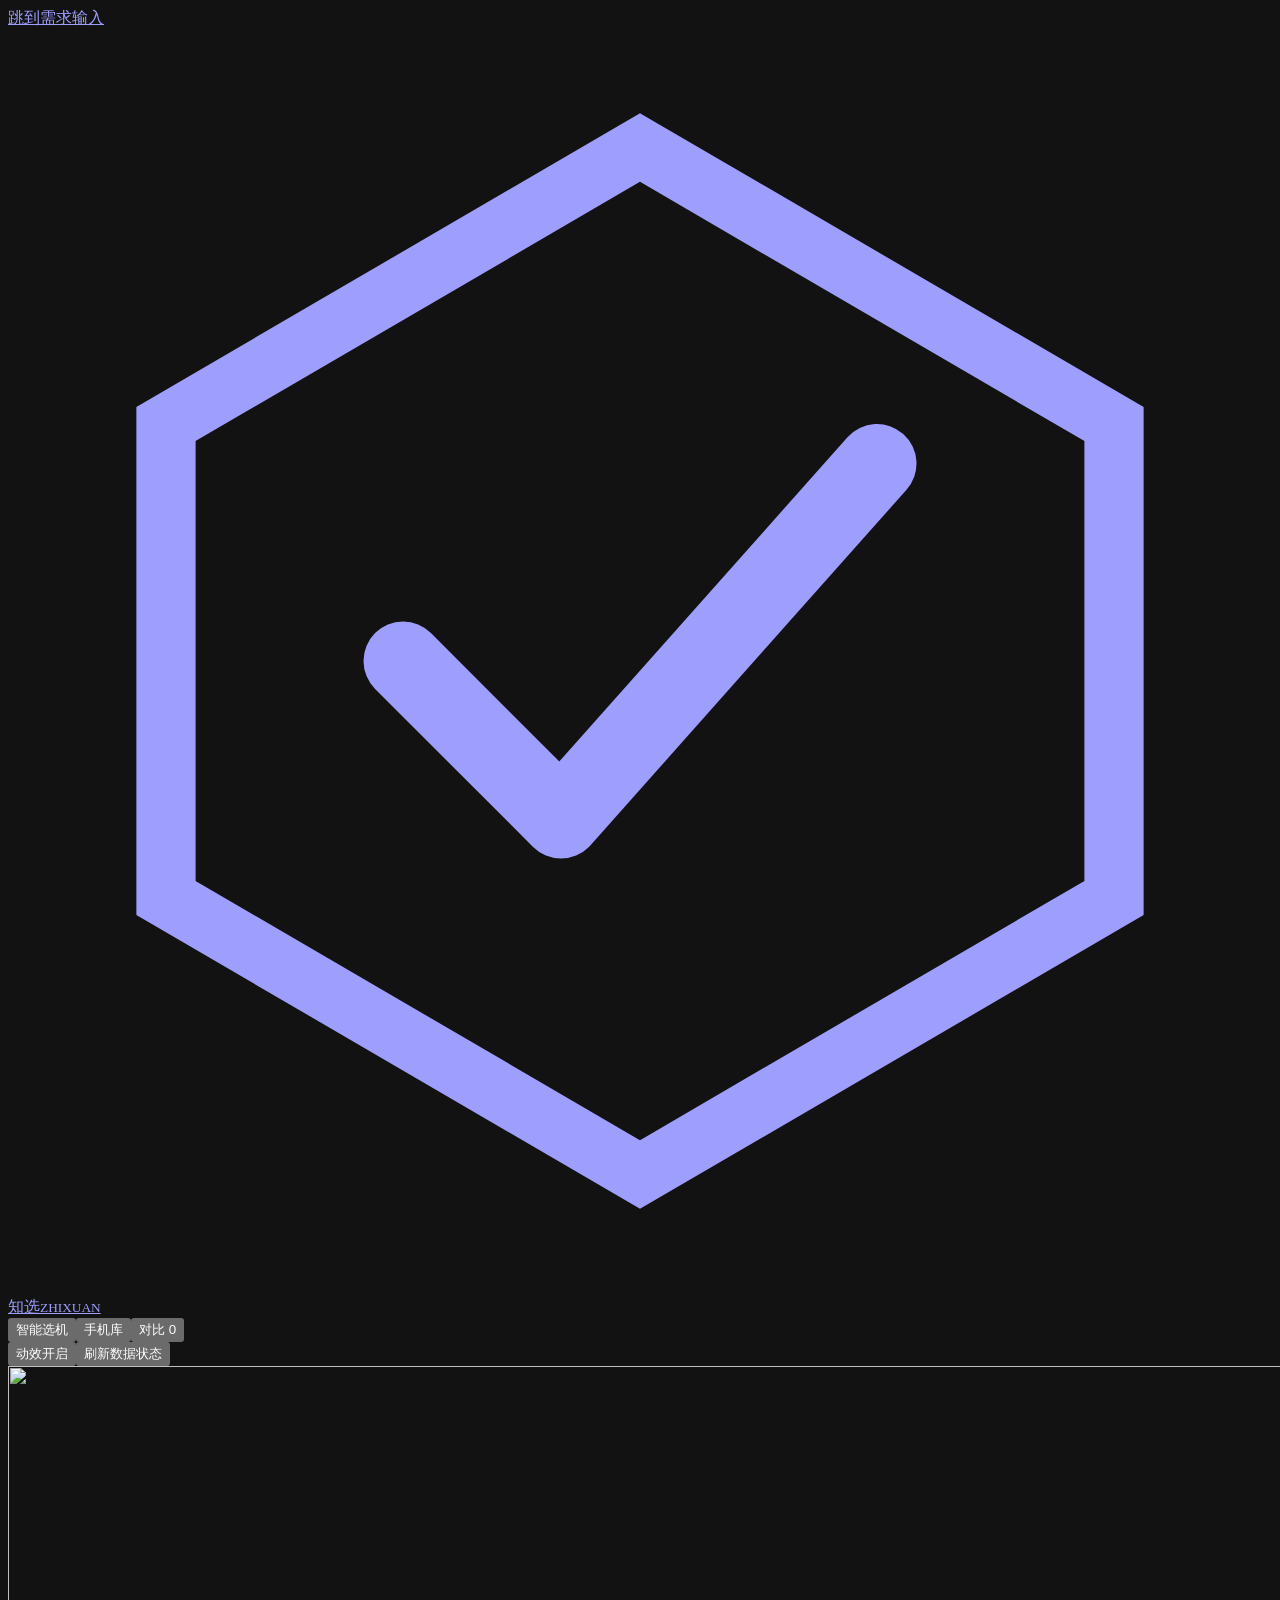
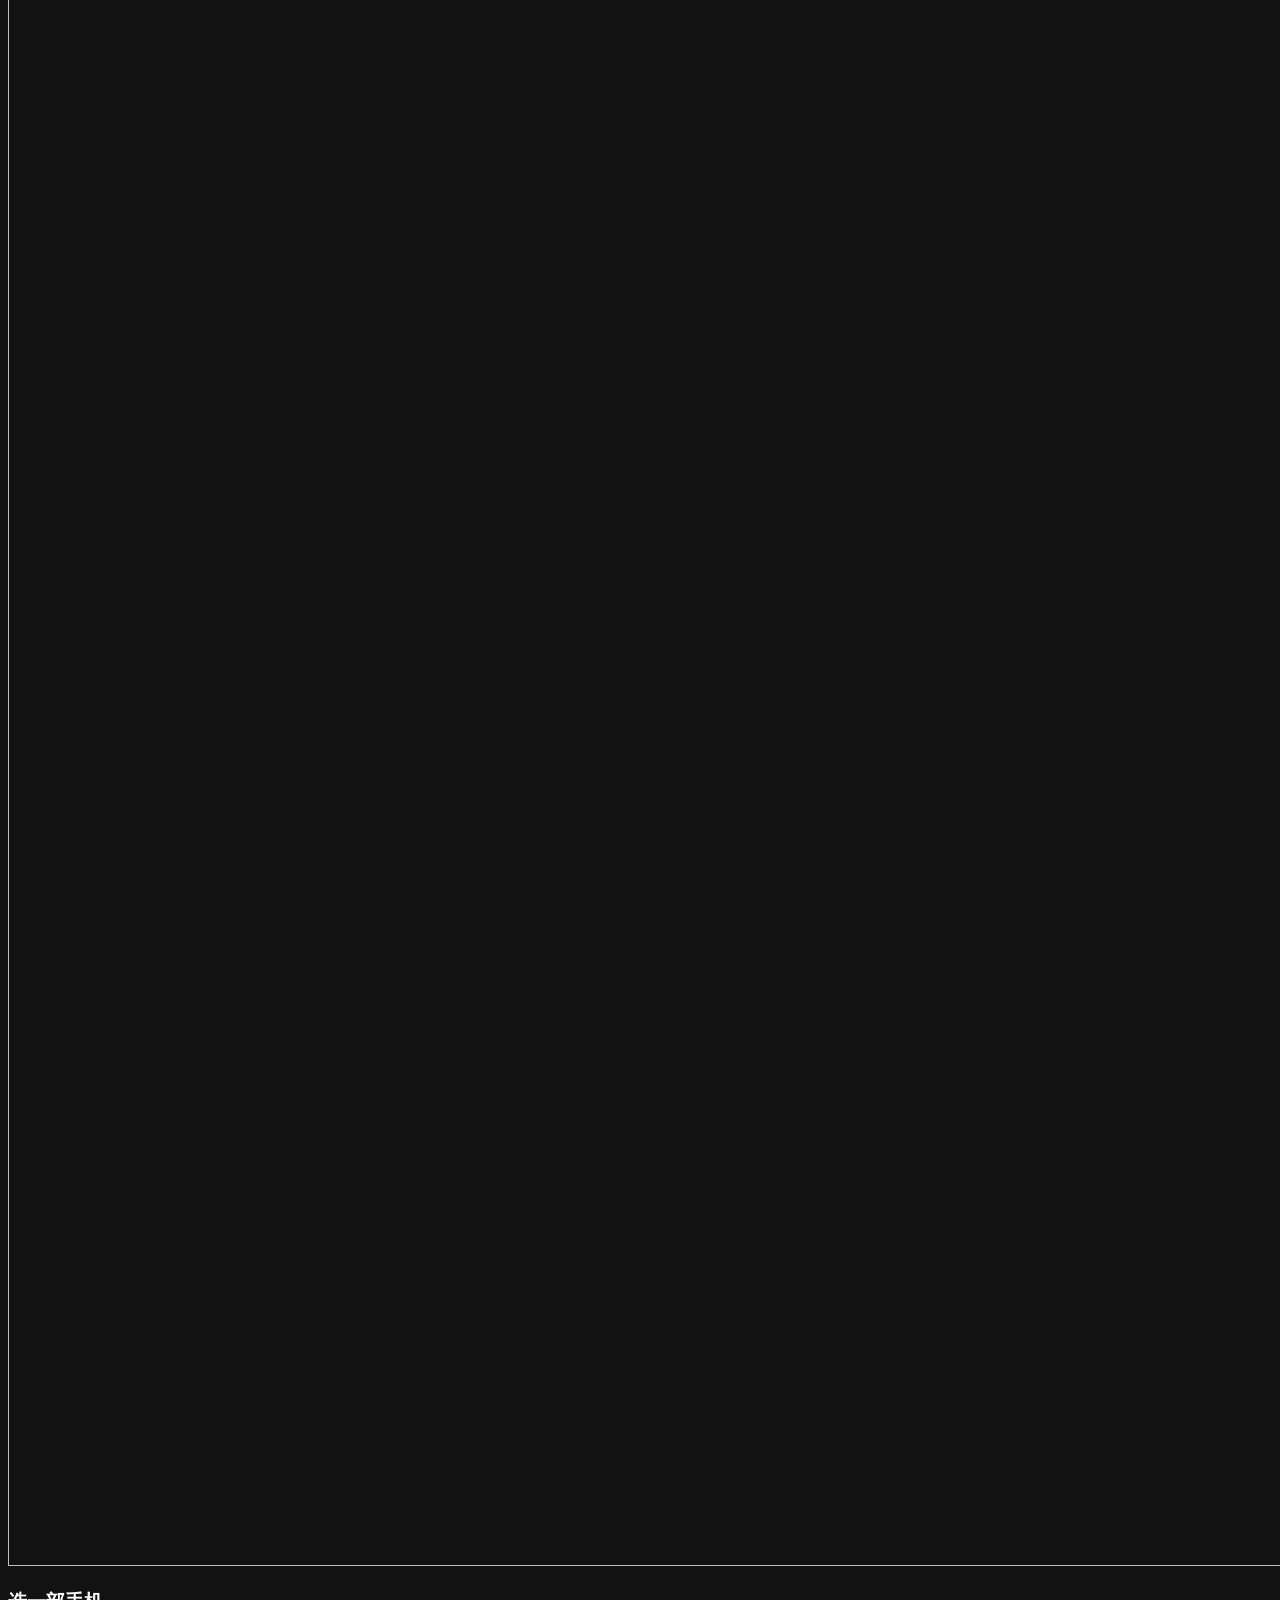
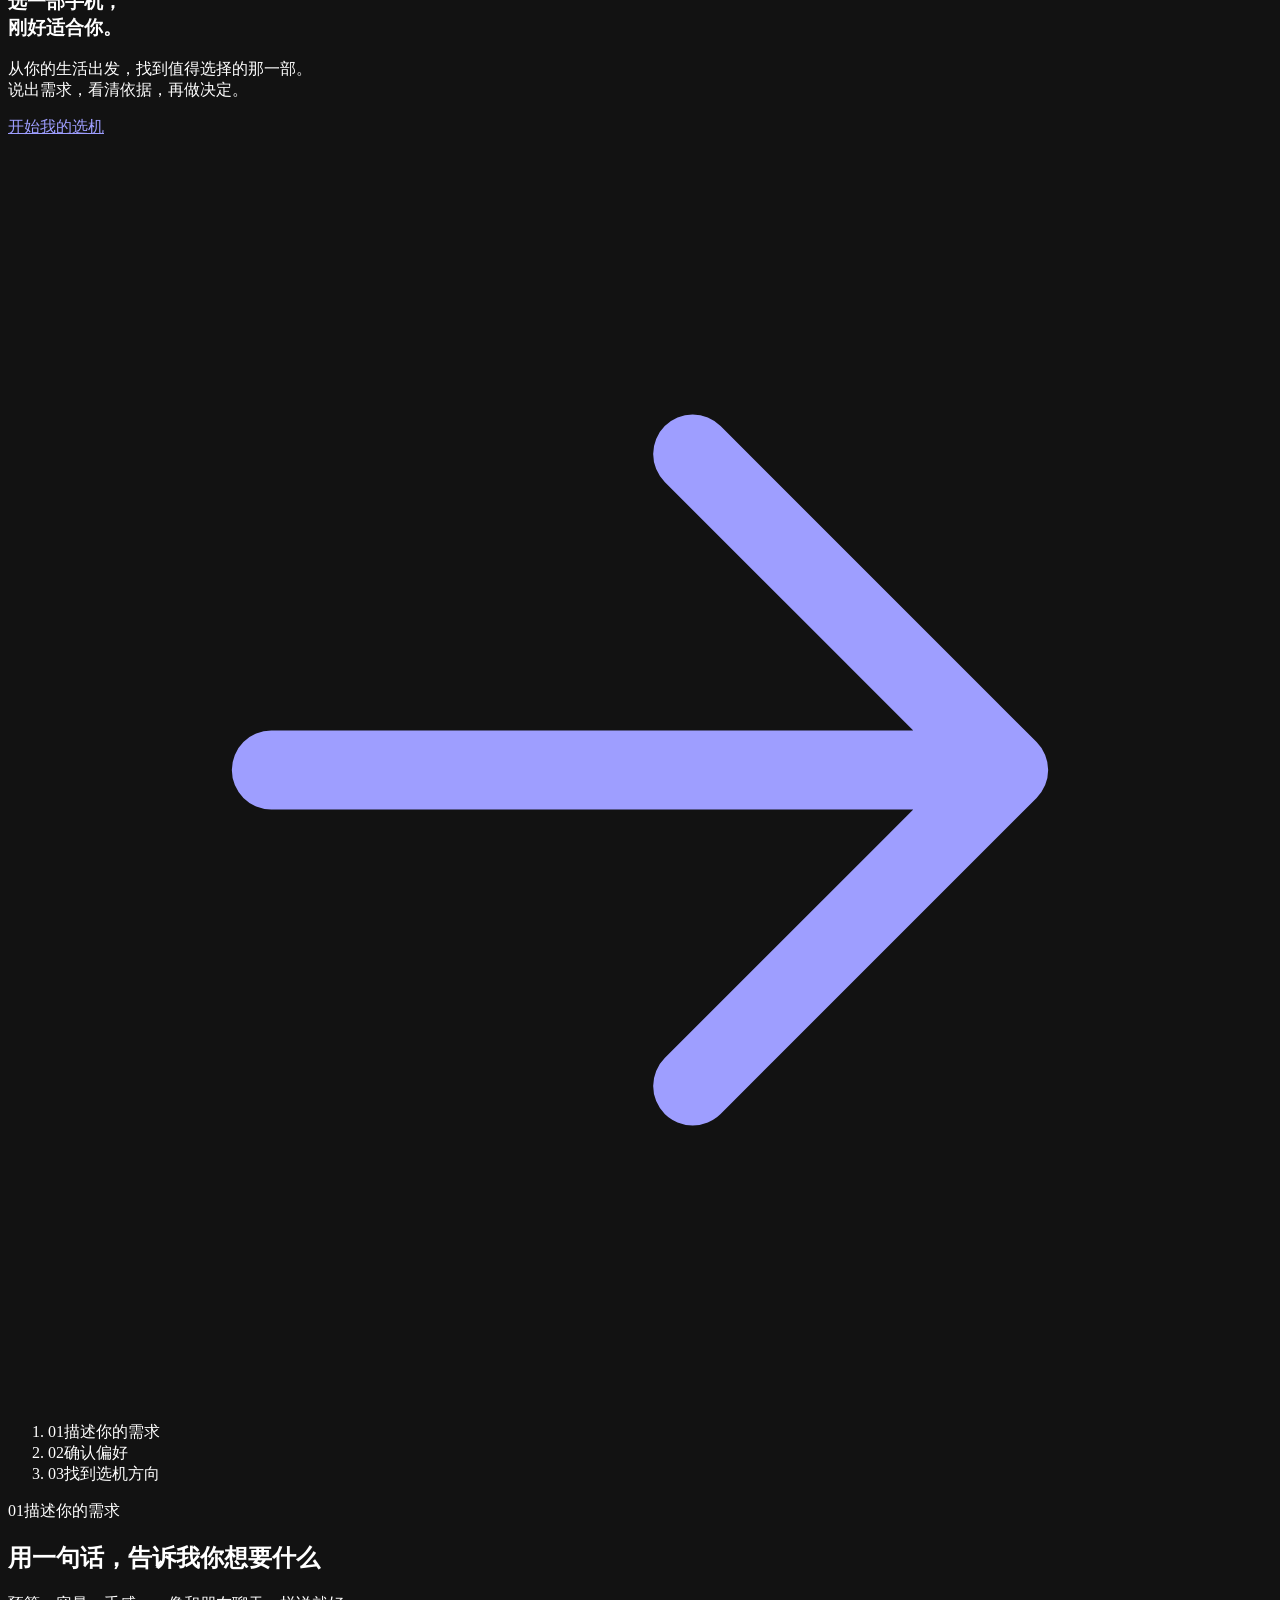
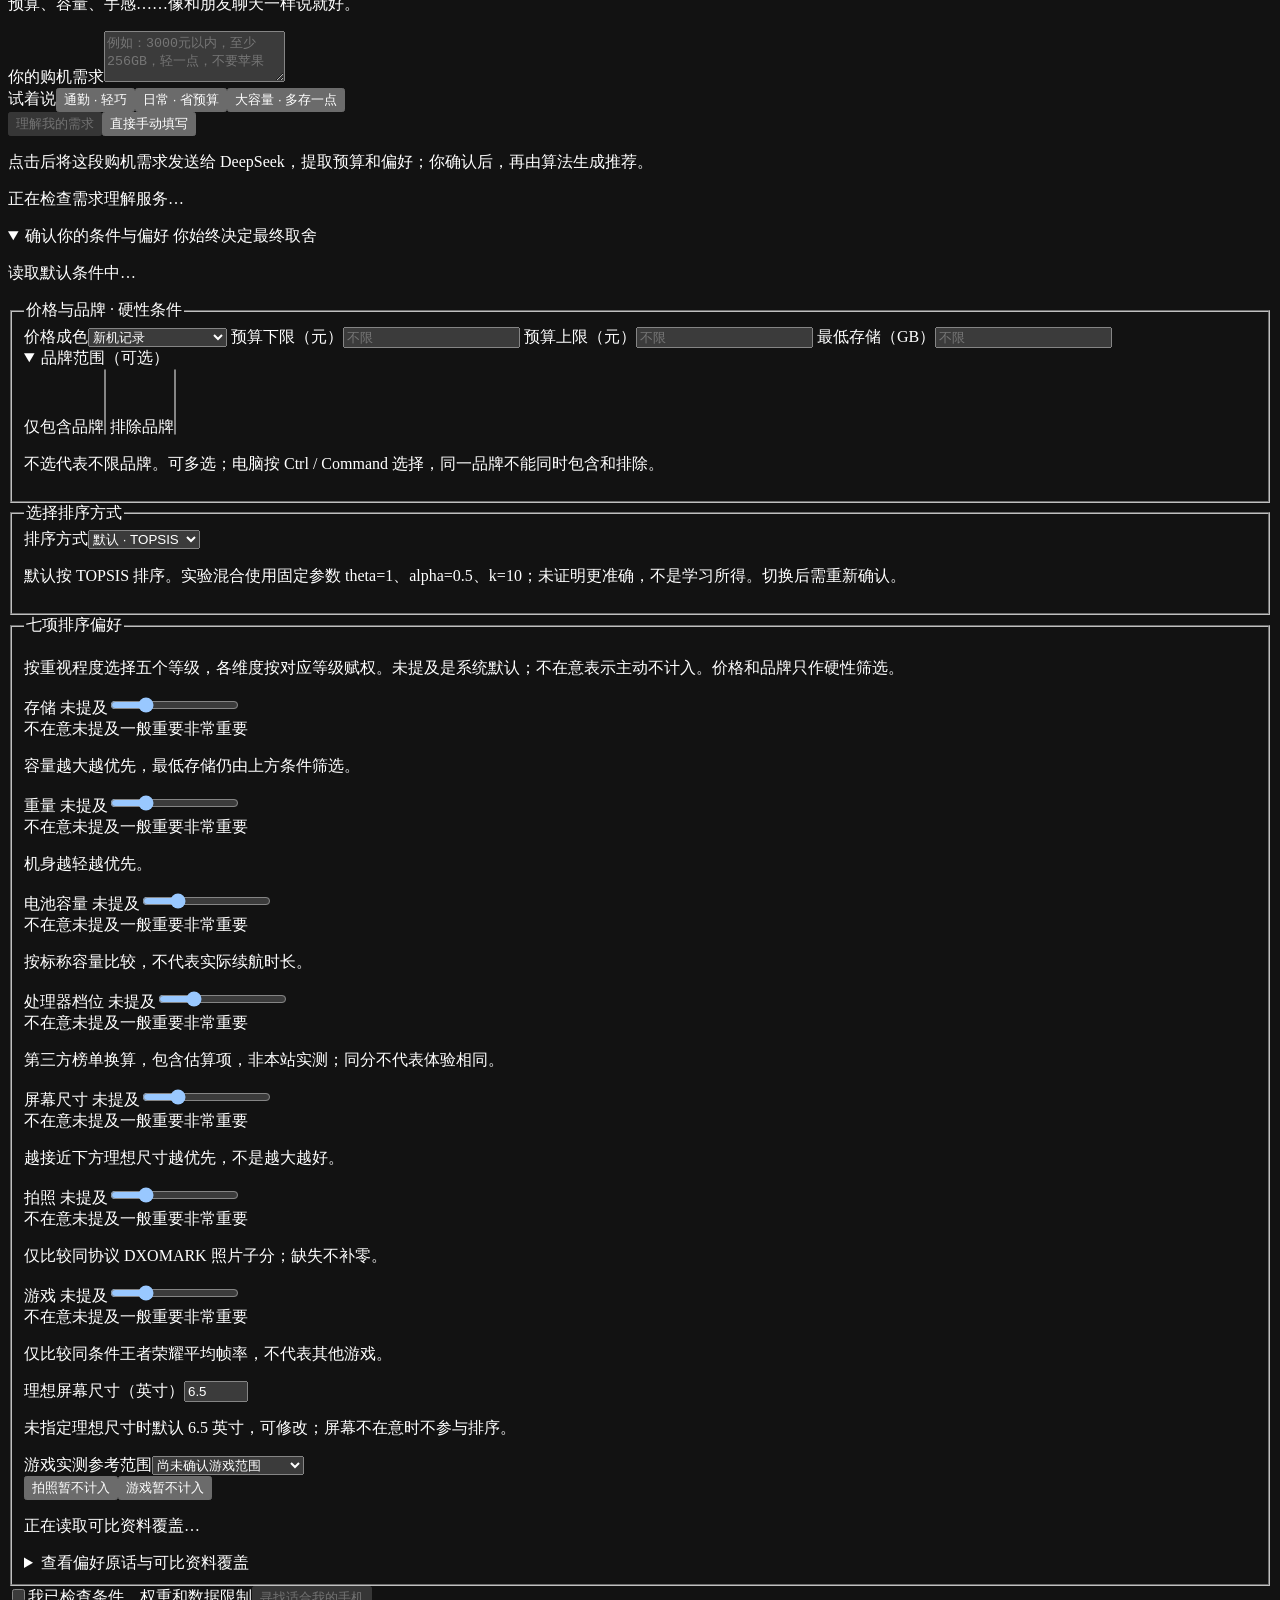
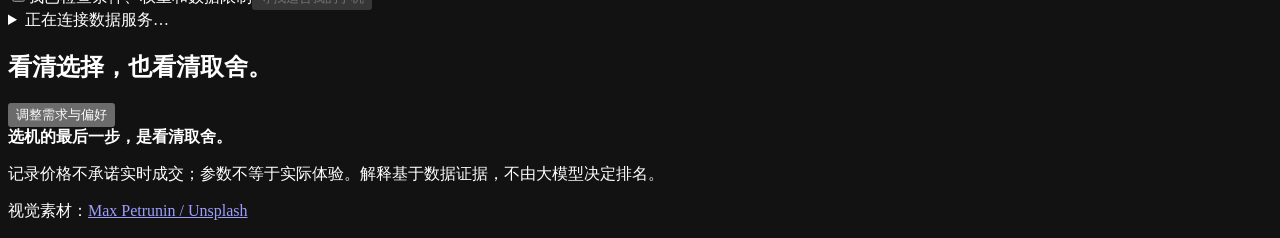
==== frontend/index.html @ 442d52fa "feat: integrate seven-dimension hybrid preference controls" ====
<!doctype html>
<html lang="zh-CN">
<head>
  <meta charset="UTF-8"><meta name="viewport" content="width=device-width, initial-scale=1">
  <meta name="color-scheme" content="dark"><title>知选 · 可解释手机推荐</title>
  <link rel="icon" href="data:,"><link rel="stylesheet" href="/styles.css?v=glass-20261011">
  <link rel="preload" as="image" href="/assets/zhixuan-ai-network.jpg"><link rel="stylesheet" href="/glass.css?v=seven-dimensions-20261027"><meta name="theme-color" content="#092d35"><script type="module" src="/app.mjs?v=seven-dimensions-20261027"></script><script type="module" src="/motion.mjs?v=20261011-r1"></script>
</head>
<body id="top">
<a class="skip-link" href="#needs-text">跳到需求输入</a><div class="app-shell">
<header class="header"><a class="brand" href="#top"><svg class="brand-symbol" viewBox="0 0 32 32" fill="none" aria-hidden="true"><path d="M16 3 28 10v12l-12 7L4 22V10L16 3Z" stroke="currentColor" stroke-width="1.5"/><path d="m10 16 4 4 8-9" stroke="currentColor" stroke-width="2" stroke-linecap="round" stroke-linejoin="round"/></svg><span class="brand-name">知选<small>ZHIXUAN</small></span></a><nav aria-label="页面导航"><button class="nav active" data-view="recommend" aria-pressed="true">智能选机</button><button class="nav" data-view="catalog" aria-pressed="false">手机库</button><button class="nav" data-view="compare" aria-pressed="false">对比 <span id="compare-count">0</span></button></nav><div class="header-tools"><button id="motion-toggle" class="motion-toggle" aria-pressed="true" aria-label="关闭界面动效"><span class="motion-indicator" aria-hidden="true"></span><span id="motion-label">动效开启</span></button><button id="refresh-meta" class="quiet">刷新数据状态</button></div></header>
<main>
<div id="message" role="status" aria-live="polite" tabindex="-1" hidden></div>
<section id="recommend-view"><section class="intro"><div class="scene" aria-hidden="true"><img src="/assets/zhixuan-ai-network.jpg" alt="" fetchpriority="high" width="1800" height="1800"><div class="scene-shade"></div></div><h1>选一部手机，<br><span>刚好适合你。</span></h1><p>从你的生活出发，找到值得选择的那一部。<br>说出需求，看清依据，再做决定。</p><a class="intro-link" href="#needs-text">开始我的选机 <svg viewBox="0 0 24 24" fill="none" aria-hidden="true"><path d="M5 12h14m-6-6 6 6-6 6" stroke="currentColor" stroke-width="1.5" stroke-linecap="round" stroke-linejoin="round"/></svg></a></section></section>
<ol id="steps" class="steps" aria-label="选机步骤"><li class="current" aria-current="step"><span>01</span>描述你的需求</li><li><span>02</span>确认偏好</li><li><span>03</span>找到选机方向</li></ol><div class="workspace">
      <section id="needs-panel" class="needs-panel glass-panel" aria-labelledby="needs-title">
        <div class="section-top"><span class="section-number">01</span><span class="small">描述你的需求</span></div><h2 id="needs-title">用一句话，告诉我你想要什么</h2><p class="muted">预算、容量、手感……像和朋友聊天一样说就好。</p>
        <form id="natural-needs"><label for="needs-text"><span class="sr-only">你的购机需求</span><textarea id="needs-text" rows="3" maxlength="2000" placeholder="例如：3000元以内，至少256GB，轻一点，不要苹果"></textarea></label>
          <div class="examples"><span>试着说</span><button type="button" data-example="3000元以内，至少256GB，轻一点，不要苹果。">通勤 · 轻巧</button><button type="button" data-example="2000元左右，最多2500元，至少256GB。">日常 · 省预算</button><button type="button" data-example="3000元以内，至少512GB。">大容量 · 多存一点</button></div><div class="actions"><button id="extract-needs" type="submit" class="primary" disabled>理解我的需求</button><button id="manual-needs" type="button">直接手动填写</button></div>
          <p id="needs-service-notice" class="small">点击后将这段购机需求发送给 DeepSeek，提取预算和偏好；你确认后，再由算法生成推荐。</p>
        </form>
        <p id="needs-status" role="status" aria-live="polite" class="small">正在检查需求理解服务…</p>
        <div id="needs-result" aria-live="polite"></div>
      </section>
    <details id="preferences-panel" class="panel glass-panel" open><summary>确认你的条件与偏好 <span class="small">你始终决定最终取舍</span></summary><p id="preferences-summary" class="preferences-summary">读取默认条件中…</p>
      <form id="preferences">
        <fieldset><legend>价格与品牌 · 硬性条件</legend><div class="field-grid">
          <label for="mode">价格成色<select id="mode"><option value="new">新机记录</option><option value="used">二手记录</option><option value="all">全部（含成色未知）</option></select></label>
          <label for="min-price">预算下限（元）<input id="min-price" type="number" min="0" step="any" placeholder="不限"></label>
          <label for="max-price">预算上限（元）<input id="max-price" type="number" min="0" step="any" placeholder="不限"></label>
          <label for="min-storage">最低存储（GB）<input id="min-storage" type="number" min="1" step="any" placeholder="不限"></label>
        </div><label id="budget-unlimited-line" class="confirm-line" hidden><input id="budget-unlimited" type="checkbox">我确认预算不设上限</label><details class="advanced brand-preferences" open><summary>品牌范围（可选）</summary><div class="field-grid">          <label for="include-brands">仅包含品牌<select id="include-brands" multiple size="4" aria-describedby="brands-help"></select></label>
          <label for="exclude-brands">排除品牌<select id="exclude-brands" multiple size="4" aria-describedby="brands-help"></select></label>
</div><p id="brands-help" class="small">不选代表不限品牌。可多选；电脑按 Ctrl / Command 选择，同一品牌不能同时包含和排除。</p></details></fieldset>
        <fieldset class="ranking-options"><legend>选择排序方式</legend>
          <label for="method">排序方式<select id="method" aria-describedby="method-help"><option value="topsis">默认 · TOPSIS</option><option value="hybrid_rrf">实验 · 混合排序</option></select></label>
          <p id="method-help" class="small">默认按 TOPSIS 排序。实验混合使用固定参数 theta=1、alpha=0.5、k=10；未证明更准确，不是学习所得。切换后需重新确认。</p>
          <p id="method-status" class="small" aria-live="polite"></p>
        </fieldset>
        <fieldset class="performance-preferences"><legend>七项排序偏好</legend>
          <p class="small">按重视程度选择五个等级，各维度按对应等级赋权。未提及是系统默认；不在意表示主动不计入。价格和品牌只作硬性筛选。</p>
          <div class="importance-grid">
            <div class="importance-control"><label for="storage_gb">存储 <output for="storage_gb">未提及</output><input id="storage_gb" type="range" min="0" max="4" step="1" value="1" aria-describedby="storage_gb-help"></label><div class="importance-scale" aria-hidden="true"><span>不在意</span><span>未提及</span><span>一般</span><span>重要</span><span>非常重要</span></div><p id="storage_gb-help" class="small">容量越大越优先，最低存储仍由上方条件筛选。</p></div>
            <div class="importance-control"><label for="weight_g">重量 <output for="weight_g">未提及</output><input id="weight_g" type="range" min="0" max="4" step="1" value="1" aria-describedby="weight_g-help"></label><div class="importance-scale" aria-hidden="true"><span>不在意</span><span>未提及</span><span>一般</span><span>重要</span><span>非常重要</span></div><p id="weight_g-help" class="small">机身越轻越优先。</p></div>
            <div class="importance-control"><label for="battery_capacity_mah">电池容量 <output for="battery_capacity_mah">未提及</output><input id="battery_capacity_mah" type="range" min="0" max="4" step="1" value="1" aria-describedby="battery_capacity_mah-help"></label><div class="importance-scale" aria-hidden="true"><span>不在意</span><span>未提及</span><span>一般</span><span>重要</span><span>非常重要</span></div><p id="battery_capacity_mah-help" class="small">按标称容量比较，不代表实际续航时长。</p></div>
            <div class="importance-control"><label for="chipset_tier">处理器档位 <output for="chipset_tier">未提及</output><input id="chipset_tier" type="range" min="0" max="4" step="1" value="1" aria-describedby="chipset_tier-help"></label><div class="importance-scale" aria-hidden="true"><span>不在意</span><span>未提及</span><span>一般</span><span>重要</span><span>非常重要</span></div><p id="chipset_tier-help" class="small">第三方榜单换算，包含估算项，非本站实测；同分不代表体验相同。</p></div>
            <div class="importance-control"><label for="screen_size_inch">屏幕尺寸 <output for="screen_size_inch">未提及</output><input id="screen_size_inch" type="range" min="0" max="4" step="1" value="1" aria-describedby="screen_size_inch-help"></label><div class="importance-scale" aria-hidden="true"><span>不在意</span><span>未提及</span><span>一般</span><span>重要</span><span>非常重要</span></div><p id="screen_size_inch-help" class="small">越接近下方理想尺寸越优先，不是越大越好。</p></div>
            <div class="importance-control"><label for="dxomark_photo">拍照 <output for="dxomark_photo">未提及</output><input id="dxomark_photo" type="range" min="0" max="4" step="1" value="1" aria-describedby="dxomark_photo-help"></label><div class="importance-scale" aria-hidden="true"><span>不在意</span><span>未提及</span><span>一般</span><span>重要</span><span>非常重要</span></div><p id="dxomark_photo-help" class="small">仅比较同协议 DXOMARK 照片子分；缺失不补零。</p></div>
            <div class="importance-control"><label for="honor_of_kings_avg_fps">游戏 <output for="honor_of_kings_avg_fps">未提及</output><input id="honor_of_kings_avg_fps" type="range" min="0" max="4" step="1" value="1" aria-describedby="honor_of_kings_avg_fps-help"></label><div class="importance-scale" aria-hidden="true"><span>不在意</span><span>未提及</span><span>一般</span><span>重要</span><span>非常重要</span></div><p id="honor_of_kings_avg_fps-help" class="small">仅比较同条件王者荣耀平均帧率，不代表其他游戏。</p></div>
          </div>
          <label for="target-screen" class="target">理想屏幕尺寸（英寸）<input id="target-screen" type="number" min="3" max="10" step="0.1" value="6.5"></label>
          <p class="small">未指定理想尺寸时默认 6.5 英寸，可修改；屏幕不在意时不参与排序。</p>
          <label for="game-scope">游戏实测参考范围<select id="game-scope"><option value="unconfirmed">尚未确认游戏范围</option><option value="honor_of_kings">使用王者荣耀测试参考</option><option value="unsupported">其他游戏暂无实测</option></select></label>
          <div class="actions"><button type="button" data-not-count="dxomark_photo">拍照暂不计入</button><button type="button" data-not-count="honor_of_kings_avg_fps">游戏暂不计入</button></div>
          <p id="performance-blocker" class="warning" role="status" aria-live="polite"></p>
          <p id="performance-counts" class="small" aria-live="polite">正在读取可比资料覆盖…</p>
          <details class="advanced"><summary>查看偏好原话与可比资料覆盖</summary><div id="performance-summary" aria-live="polite"></div></details>
        </fieldset>
        <div class="confirm-line"><label for="confirmed"><input id="confirmed" type="checkbox">我已检查条件、权重和数据限制</label><button id="generate" type="submit" class="primary" disabled>寻找适合我的手机</button></div>
      </form>
    </details>
</div>
<details class="release-strip"><summary id="release-status">正在连接数据服务…</summary><div id="release-info" class="release-info"></div></details>
    <section id="recommend-results-view">
      <div class="section-heading"><h2>看清选择，也看清取舍。</h2><button id="edit-preferences" class="quiet">调整需求与偏好</button></div>
      <div id="decision-summary"></div><div id="downloads" class="actions" hidden><button data-download="csv">导出 CSV</button><button data-download="xlsx">导出 XLSX</button><button data-download="json">导出 JSON</button></div>
      <div id="results" class="cards" aria-live="polite"></div><div id="recommend-pagination" class="pagination"></div>
    </section>
    <section id="catalog-view" hidden><div class="section-heading"><h2>手机库</h2><span class="small">一张卡片代表一个准确配置</span></div>
      <div class="catalog-scenarios">
        <div id="category-filters" class="category-filters" role="group" aria-label="按使用场景浏览手机">
          <button type="button" data-category="all" aria-pressed="true">全部</button>
          <button type="button" data-category="gaming" aria-pressed="false">游戏手机</button>
          <button type="button" data-category="senior" aria-pressed="false">长辈友好</button>
          <button type="button" data-category="photography" aria-pressed="false">拍照手机</button>
        </div>
        <p id="category-help" class="small">按场景查找可回查的资料，同一机型可以有多个标签；有资料不代表表现优秀。</p>
        <label id="category-status-control" class="category-status-control" for="category-status" hidden>资料状态<select id="category-status"><option value="evidence_available">有评测资料</option><option value="pending_review">待评估机型</option></select></label>
        <p class="small">分类计数按机型去重；下方列表按准确配置展示，并继续应用预算、品牌与存储条件。</p>
        <details id="category-methods" class="small"><summary>分类依据与数据限制</summary>
          <p>游戏重点关注持续稳帧、发热、功耗与触控；拍照关注日常、夜景、人像、抓拍和长焦实拍；长辈选机关注操作、字体、通话、广告干扰和紧急联系。</p>
          <p>本版先按“是否有可回查的相关评测资料”划分参考池，不是完整适用性认证。目前长辈功能资料尚未核实；游戏与拍照资料也未覆盖所有上述维度，不能据此推断体验优秀。不同协议不混分。</p>
          <p>维度参考少量社区讨论与评测，并非全网热门帖统计：<a href="https://v2ex.com/t/1185495" target="_blank" rel="noopener noreferrer">长辈选机讨论</a>、<a href="https://www.antutu.com/doc/137994" target="_blank" rel="noopener noreferrer">游戏评测维度</a>、<a href="https://sspai.com/post/84510" target="_blank" rel="noopener noreferrer">影像体验维度</a>。具体机型依据请查看卡片的“详情与来源”。</p>
        </details>
      </div>
      <form id="catalog-search"><label for="search">搜索型号、品牌或配置<input id="search" type="search" placeholder="例如：华为、iPhone、512GB"></label><button type="submit">搜索</button><button type="button" id="apply-catalog">应用上方筛选</button></form>
      <p id="catalog-status" role="status" class="small"></p><div id="catalog-results" class="cards"></div><div id="catalog-pagination" class="pagination"></div>
    </section>
    <section id="compare-view" hidden><div class="section-heading"><h2>看清取舍</h2><button id="clear-comparison">清空对比</button></div><div id="compare-content" aria-live="polite"></div></section>
    <footer><strong>选机的最后一步，是看清取舍。</strong><p>记录价格不承诺实时成交；参数不等于实际体验。解释基于数据证据，不由大模型决定排名。</p><p class="small">视觉素材：<a href="https://unsplash.com/photos/abstract-blue-lines-and-dots-on-black-background-KKx5r-w1dPo" target="_blank" rel="noopener noreferrer">Max Petrunin / Unsplash</a></p></footer>
  </main>
</div>
<dialog id="detail-dialog" aria-labelledby="detail-title"><div class="section-heading"><h2 id="detail-title">配置详情与来源</h2><button id="close-detail">关闭</button></div><div id="detail-content"></div></dialog>
</body></html>
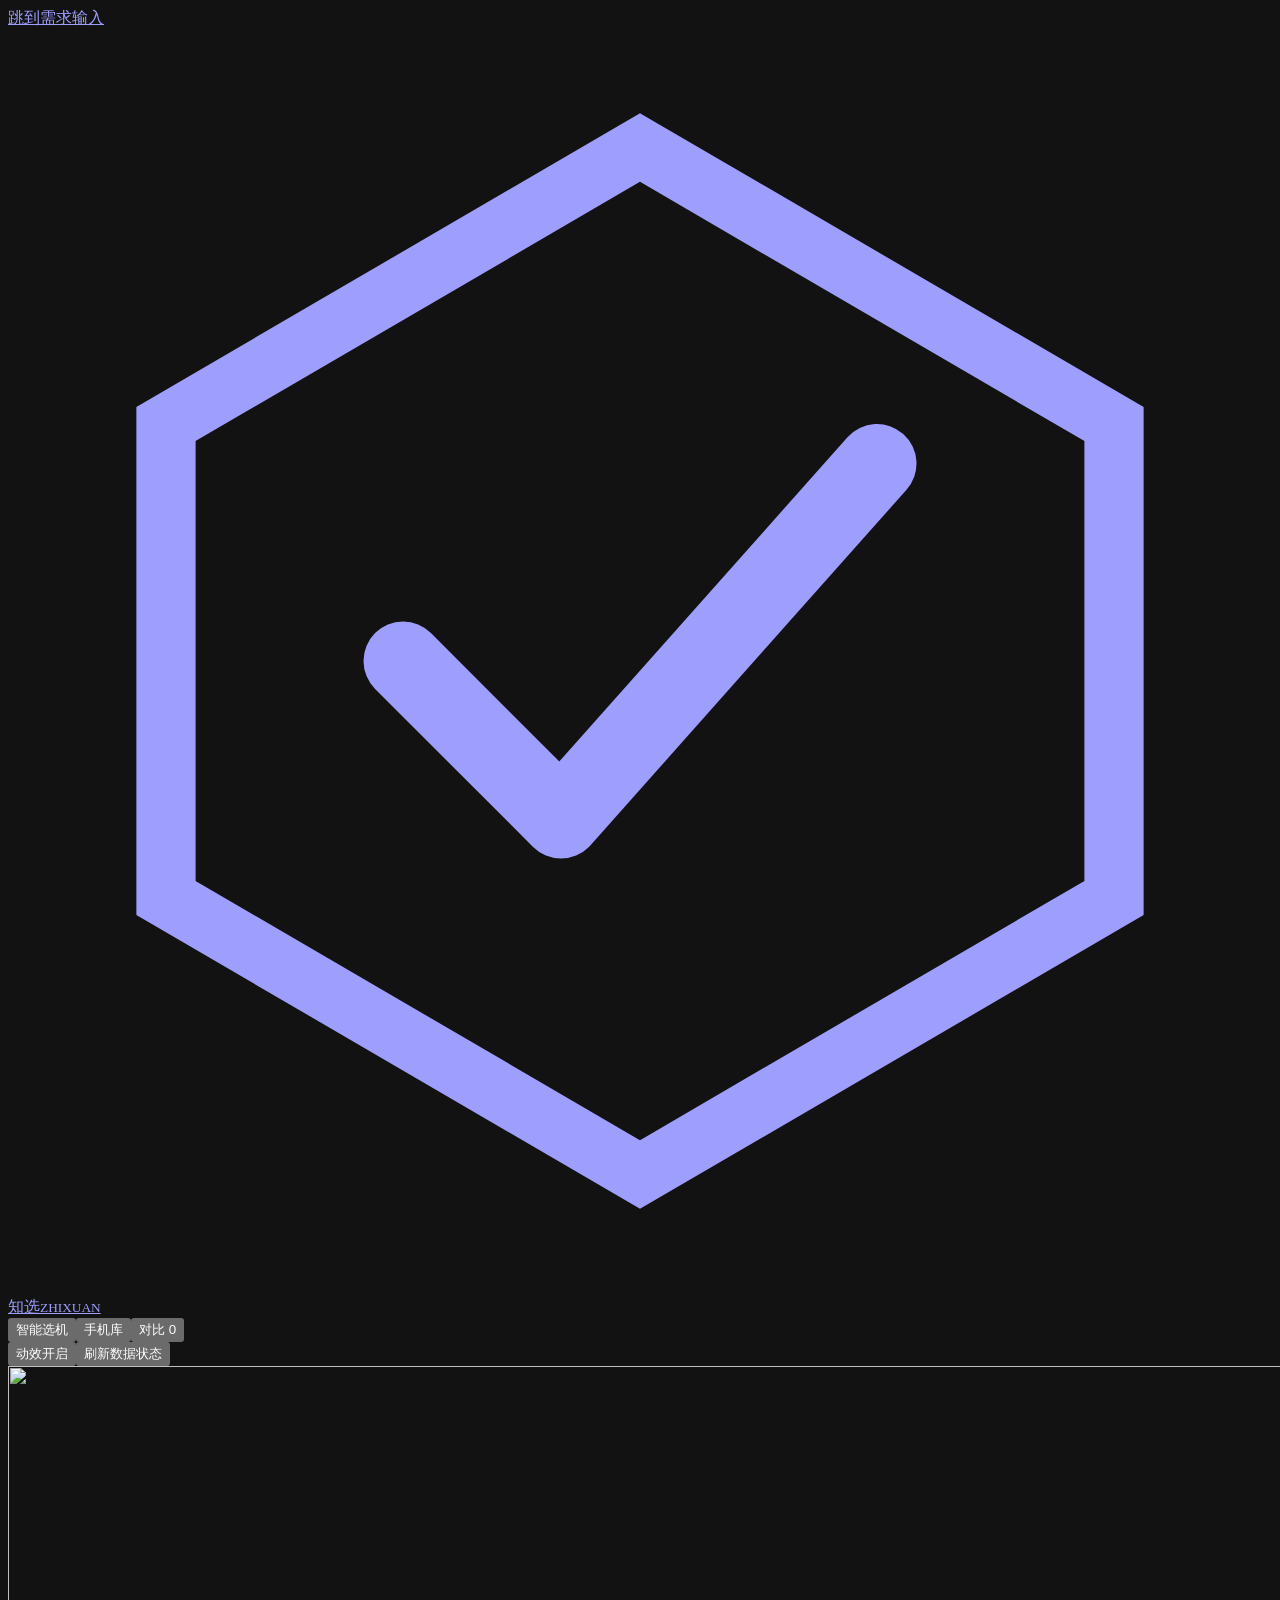
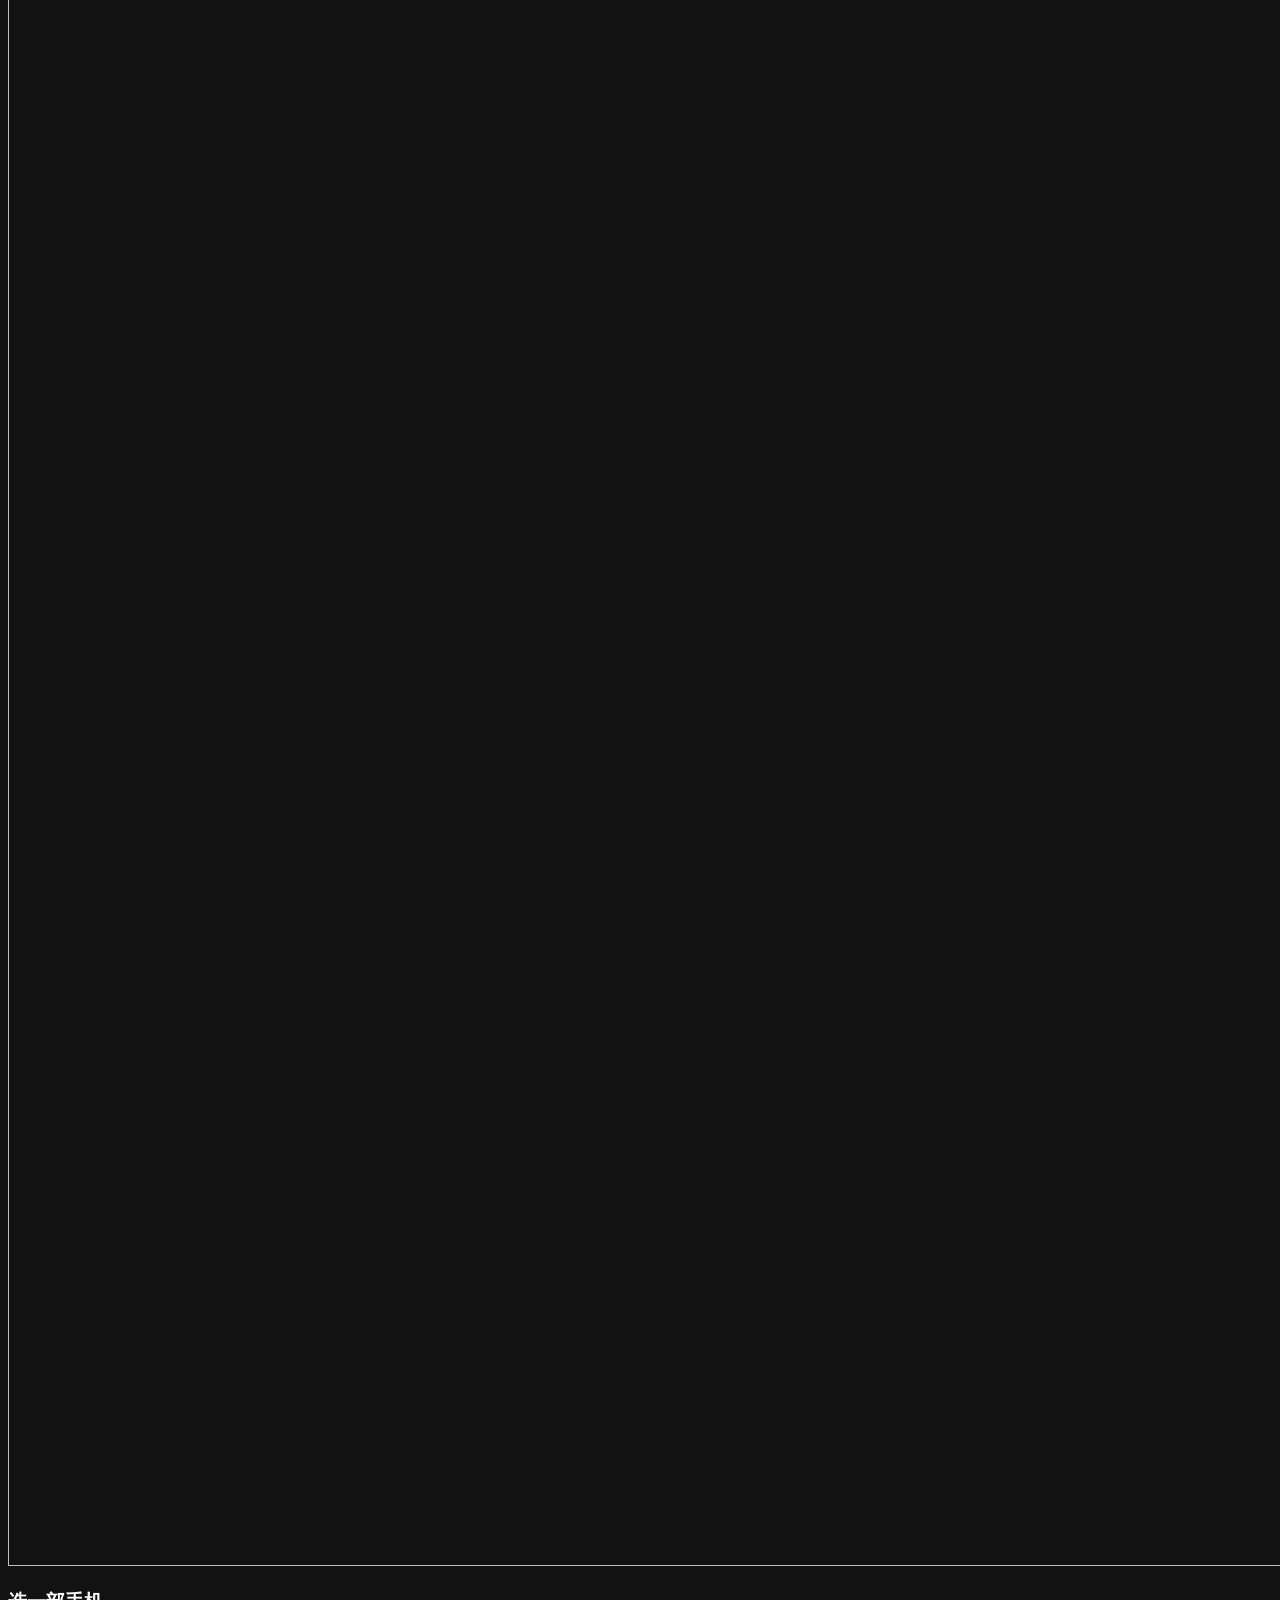
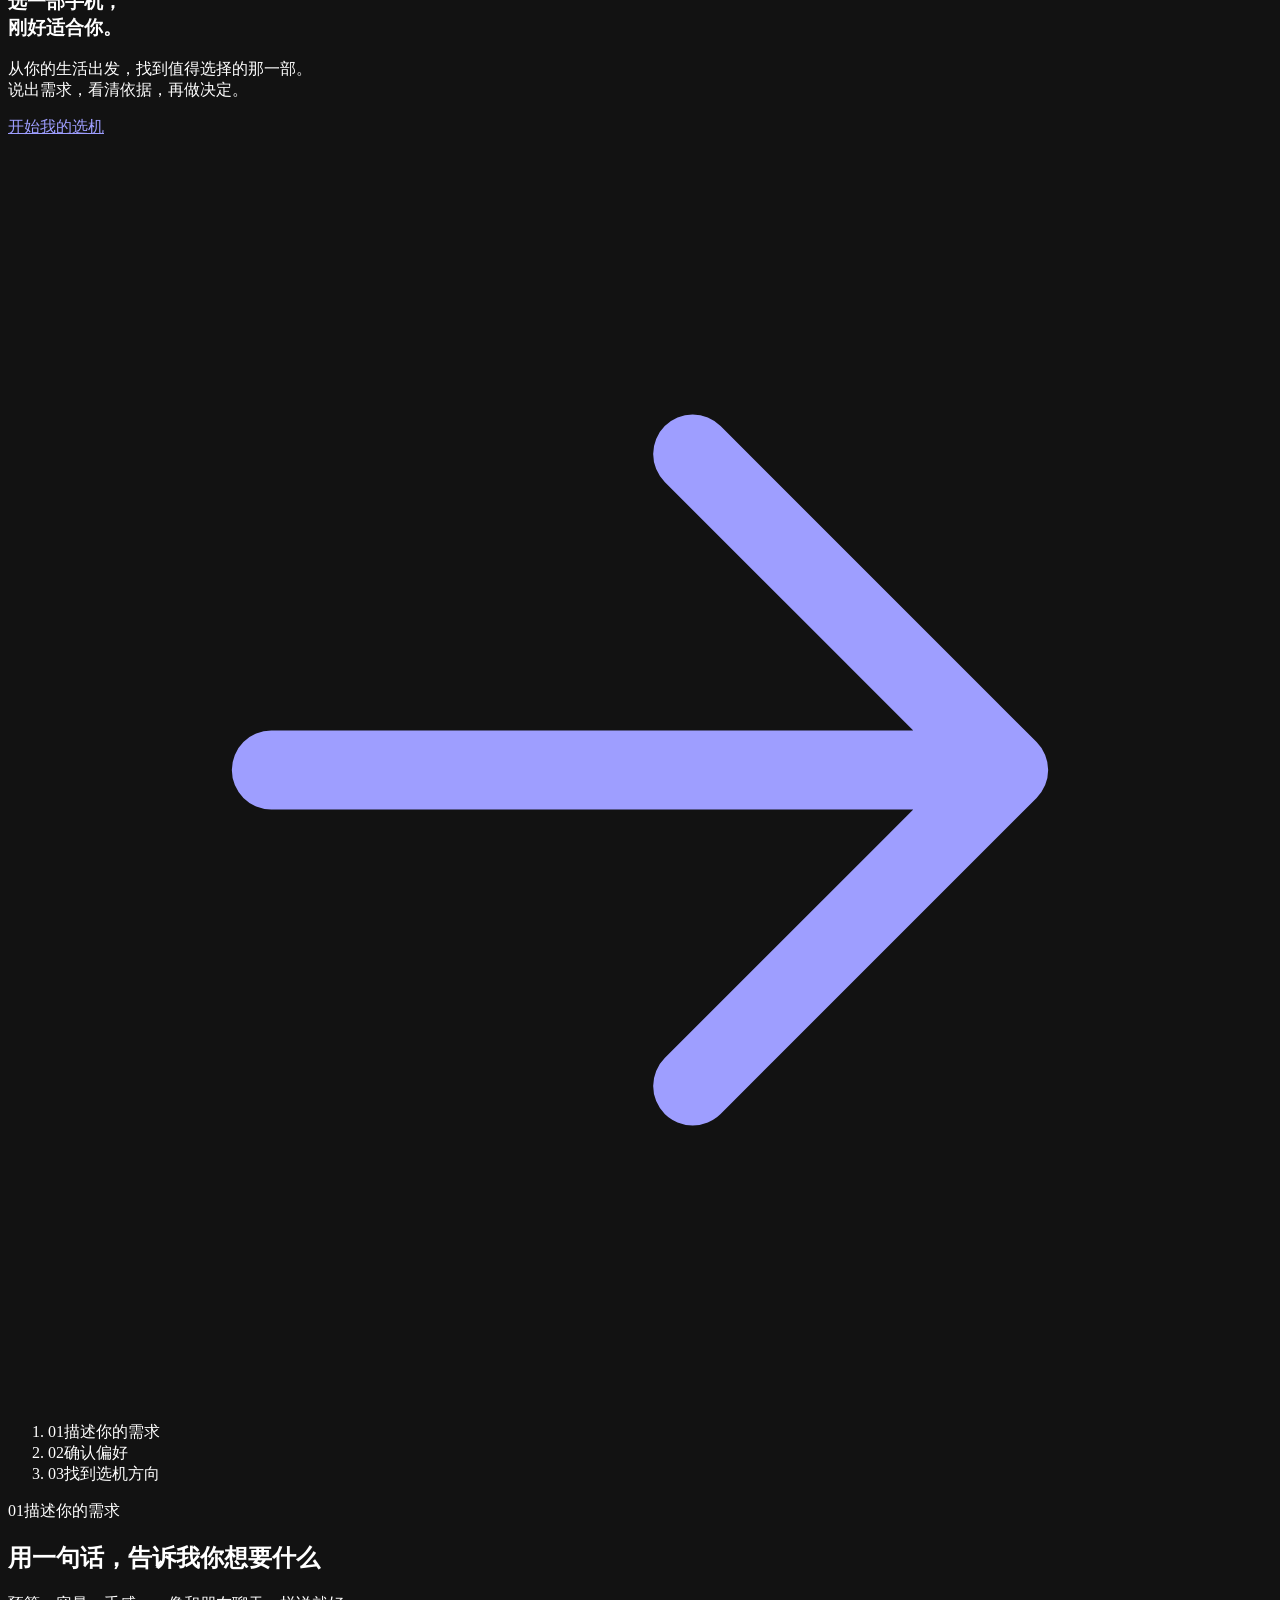
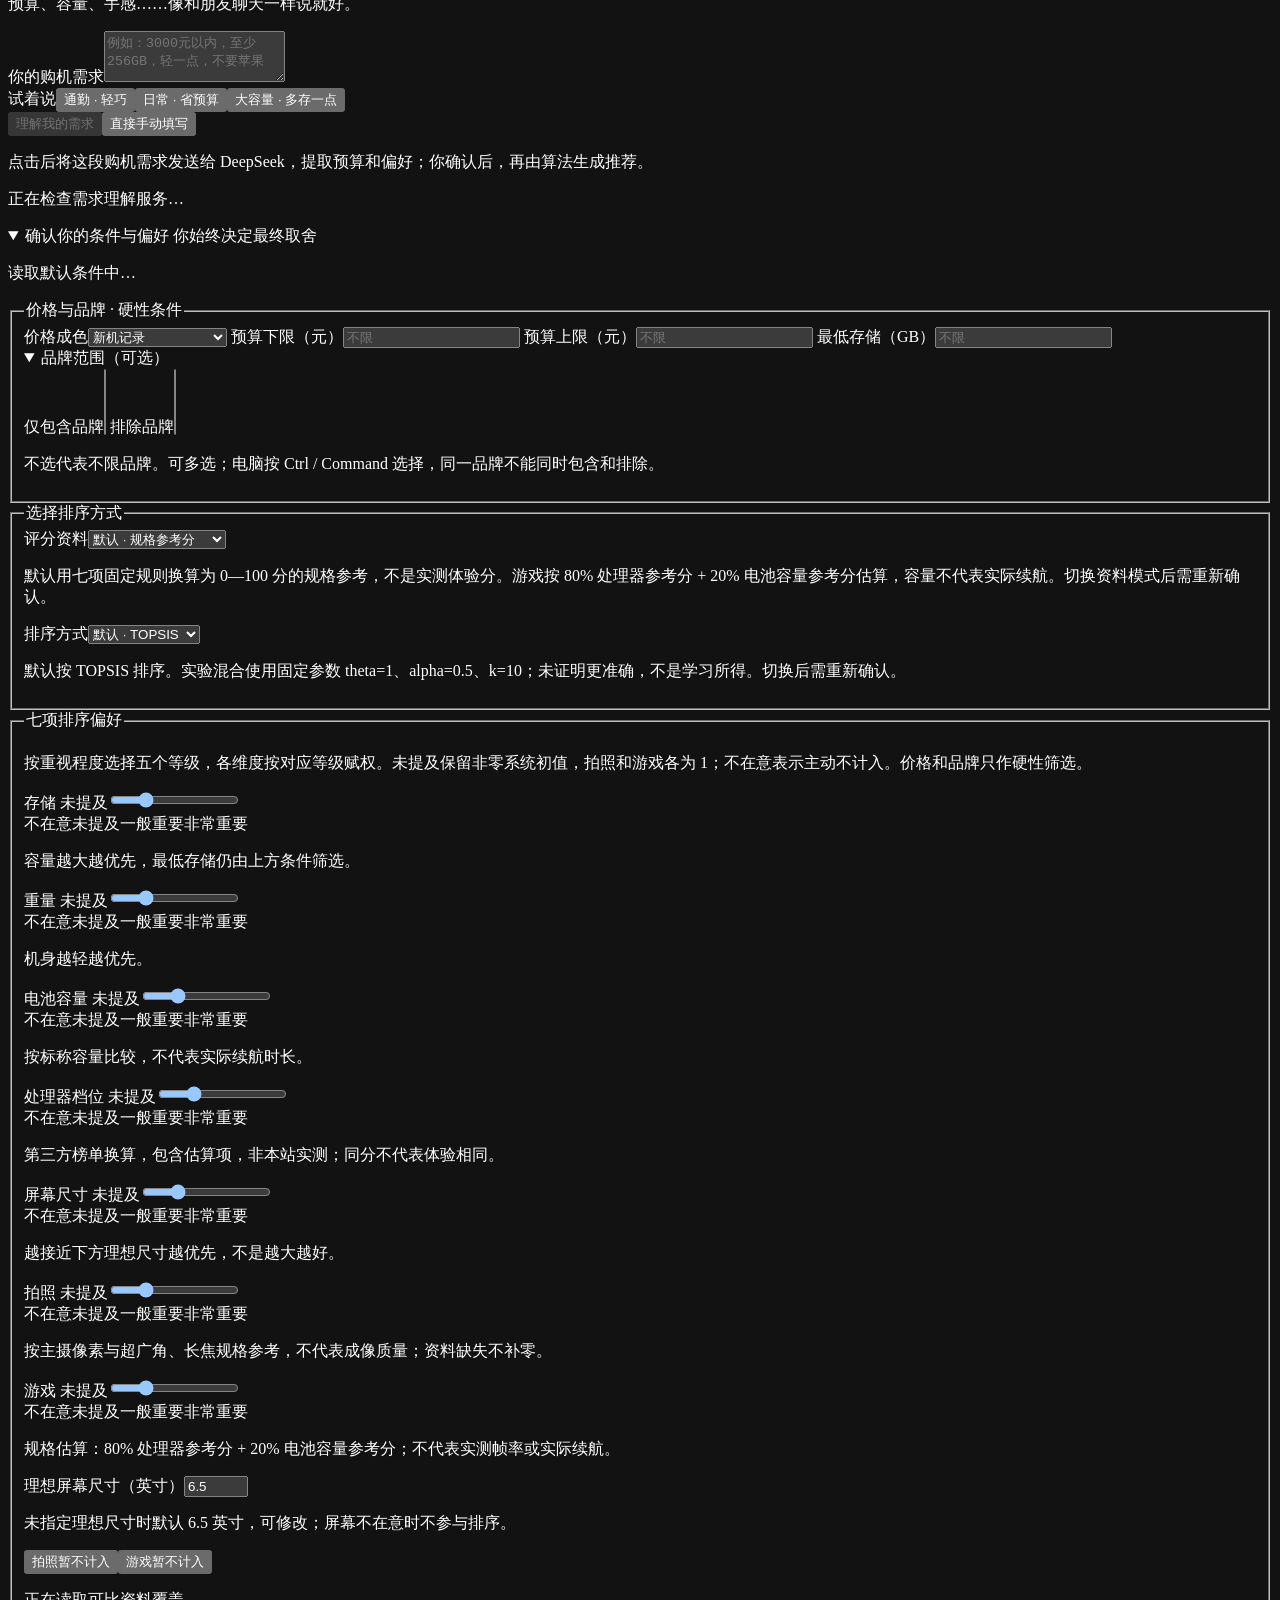
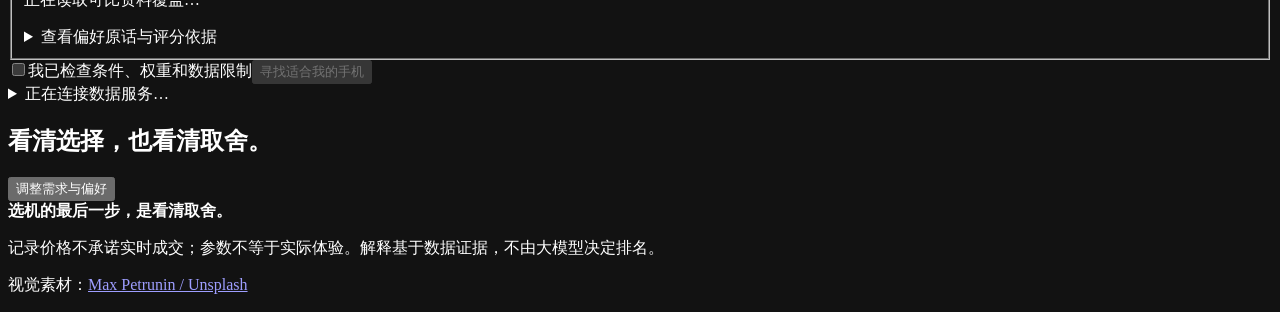
==== commit dfcd2710: "feat: add versioned seven-dimension reference scores and positive priors" ====
--- a/frontend/index.html
+++ b/frontend/index.html
@@ -3,8 +3,8 @@
 <head>
   <meta charset="UTF-8"><meta name="viewport" content="width=device-width, initial-scale=1">
   <meta name="color-scheme" content="dark"><title>知选 · 可解释手机推荐</title>
-  <link rel="icon" href="data:,"><link rel="stylesheet" href="/styles.css?v=glass-20261011">
-  <link rel="preload" as="image" href="/assets/zhixuan-ai-network.jpg"><link rel="stylesheet" href="/glass.css?v=seven-dimensions-20261027"><meta name="theme-color" content="#092d35"><script type="module" src="/app.mjs?v=seven-dimensions-20261027"></script><script type="module" src="/motion.mjs?v=20261011-r1"></script>
+  <link rel="icon" href="data:,"><link rel="stylesheet" href="/styles.css?v=reference-scores-20261027">
+  <link rel="preload" as="image" href="/assets/zhixuan-ai-network.jpg"><link rel="stylesheet" href="/glass.css?v=seven-dimensions-20261027"><meta name="theme-color" content="#092d35"><script type="module" src="/app.mjs?v=reference-scores-20261027"></script><script type="module" src="/motion.mjs?v=20261011-r1"></script>
 </head>
 <body id="top">
 <a class="skip-link" href="#needs-text">跳到需求输入</a><div class="app-shell">
@@ -33,28 +33,30 @@
           <label for="exclude-brands">排除品牌<select id="exclude-brands" multiple size="4" aria-describedby="brands-help"></select></label>
 </div><p id="brands-help" class="small">不选代表不限品牌。可多选；电脑按 Ctrl / Command 选择，同一品牌不能同时包含和排除。</p></details></fieldset>
         <fieldset class="ranking-options"><legend>选择排序方式</legend>
+          <label for="evaluation-mode">评分资料<select id="evaluation-mode" aria-describedby="evaluation-help"><option value="spec_reference">默认 · 规格参考分</option><option value="measured">可选 · 可比实测资料</option></select></label>
+          <p id="evaluation-help" class="small">默认用七项固定规则换算为 0—100 分的规格参考，不是实测体验分。游戏按 80% 处理器参考分 + 20% 电池容量参考分估算，容量不代表实际续航。切换资料模式后需重新确认。</p>
           <label for="method">排序方式<select id="method" aria-describedby="method-help"><option value="topsis">默认 · TOPSIS</option><option value="hybrid_rrf">实验 · 混合排序</option></select></label>
           <p id="method-help" class="small">默认按 TOPSIS 排序。实验混合使用固定参数 theta=1、alpha=0.5、k=10；未证明更准确，不是学习所得。切换后需重新确认。</p>
           <p id="method-status" class="small" aria-live="polite"></p>
         </fieldset>
         <fieldset class="performance-preferences"><legend>七项排序偏好</legend>
-          <p class="small">按重视程度选择五个等级，各维度按对应等级赋权。未提及是系统默认；不在意表示主动不计入。价格和品牌只作硬性筛选。</p>
+          <p id="preference-policy" class="small">按重视程度选择五个等级，各维度按对应等级赋权。未提及保留非零系统初值，拍照和游戏各为 1；不在意表示主动不计入。价格和品牌只作硬性筛选。</p>
           <div class="importance-grid">
             <div class="importance-control"><label for="storage_gb">存储 <output for="storage_gb">未提及</output><input id="storage_gb" type="range" min="0" max="4" step="1" value="1" aria-describedby="storage_gb-help"></label><div class="importance-scale" aria-hidden="true"><span>不在意</span><span>未提及</span><span>一般</span><span>重要</span><span>非常重要</span></div><p id="storage_gb-help" class="small">容量越大越优先，最低存储仍由上方条件筛选。</p></div>
             <div class="importance-control"><label for="weight_g">重量 <output for="weight_g">未提及</output><input id="weight_g" type="range" min="0" max="4" step="1" value="1" aria-describedby="weight_g-help"></label><div class="importance-scale" aria-hidden="true"><span>不在意</span><span>未提及</span><span>一般</span><span>重要</span><span>非常重要</span></div><p id="weight_g-help" class="small">机身越轻越优先。</p></div>
             <div class="importance-control"><label for="battery_capacity_mah">电池容量 <output for="battery_capacity_mah">未提及</output><input id="battery_capacity_mah" type="range" min="0" max="4" step="1" value="1" aria-describedby="battery_capacity_mah-help"></label><div class="importance-scale" aria-hidden="true"><span>不在意</span><span>未提及</span><span>一般</span><span>重要</span><span>非常重要</span></div><p id="battery_capacity_mah-help" class="small">按标称容量比较，不代表实际续航时长。</p></div>
             <div class="importance-control"><label for="chipset_tier">处理器档位 <output for="chipset_tier">未提及</output><input id="chipset_tier" type="range" min="0" max="4" step="1" value="1" aria-describedby="chipset_tier-help"></label><div class="importance-scale" aria-hidden="true"><span>不在意</span><span>未提及</span><span>一般</span><span>重要</span><span>非常重要</span></div><p id="chipset_tier-help" class="small">第三方榜单换算，包含估算项，非本站实测；同分不代表体验相同。</p></div>
             <div class="importance-control"><label for="screen_size_inch">屏幕尺寸 <output for="screen_size_inch">未提及</output><input id="screen_size_inch" type="range" min="0" max="4" step="1" value="1" aria-describedby="screen_size_inch-help"></label><div class="importance-scale" aria-hidden="true"><span>不在意</span><span>未提及</span><span>一般</span><span>重要</span><span>非常重要</span></div><p id="screen_size_inch-help" class="small">越接近下方理想尺寸越优先，不是越大越好。</p></div>
-            <div class="importance-control"><label for="dxomark_photo">拍照 <output for="dxomark_photo">未提及</output><input id="dxomark_photo" type="range" min="0" max="4" step="1" value="1" aria-describedby="dxomark_photo-help"></label><div class="importance-scale" aria-hidden="true"><span>不在意</span><span>未提及</span><span>一般</span><span>重要</span><span>非常重要</span></div><p id="dxomark_photo-help" class="small">仅比较同协议 DXOMARK 照片子分；缺失不补零。</p></div>
-            <div class="importance-control"><label for="honor_of_kings_avg_fps">游戏 <output for="honor_of_kings_avg_fps">未提及</output><input id="honor_of_kings_avg_fps" type="range" min="0" max="4" step="1" value="1" aria-describedby="honor_of_kings_avg_fps-help"></label><div class="importance-scale" aria-hidden="true"><span>不在意</span><span>未提及</span><span>一般</span><span>重要</span><span>非常重要</span></div><p id="honor_of_kings_avg_fps-help" class="small">仅比较同条件王者荣耀平均帧率，不代表其他游戏。</p></div>
+            <div class="importance-control"><label for="dxomark_photo">拍照 <output for="dxomark_photo">未提及</output><input id="dxomark_photo" type="range" min="0" max="4" step="1" value="1" aria-describedby="dxomark_photo-help"></label><div class="importance-scale" aria-hidden="true"><span>不在意</span><span>未提及</span><span>一般</span><span>重要</span><span>非常重要</span></div><p id="dxomark_photo-help" class="small">按主摄像素与超广角、长焦规格参考，不代表成像质量；资料缺失不补零。</p></div>
+            <div class="importance-control"><label for="honor_of_kings_avg_fps">游戏 <output for="honor_of_kings_avg_fps">未提及</output><input id="honor_of_kings_avg_fps" type="range" min="0" max="4" step="1" value="1" aria-describedby="honor_of_kings_avg_fps-help"></label><div class="importance-scale" aria-hidden="true"><span>不在意</span><span>未提及</span><span>一般</span><span>重要</span><span>非常重要</span></div><p id="honor_of_kings_avg_fps-help" class="small">规格估算：80% 处理器参考分 + 20% 电池容量参考分；不代表实测帧率或实际续航。</p></div>
           </div>
           <label for="target-screen" class="target">理想屏幕尺寸（英寸）<input id="target-screen" type="number" min="3" max="10" step="0.1" value="6.5"></label>
           <p class="small">未指定理想尺寸时默认 6.5 英寸，可修改；屏幕不在意时不参与排序。</p>
-          <label for="game-scope">游戏实测参考范围<select id="game-scope"><option value="unconfirmed">尚未确认游戏范围</option><option value="honor_of_kings">使用王者荣耀测试参考</option><option value="unsupported">其他游戏暂无实测</option></select></label>
+          <label id="game-scope-control" for="game-scope" hidden>游戏实测参考范围<select id="game-scope"><option value="unconfirmed">尚未确认游戏范围</option><option value="honor_of_kings">使用王者荣耀测试参考</option><option value="unsupported">其他游戏暂无实测</option></select></label>
           <div class="actions"><button type="button" data-not-count="dxomark_photo">拍照暂不计入</button><button type="button" data-not-count="honor_of_kings_avg_fps">游戏暂不计入</button></div>
           <p id="performance-blocker" class="warning" role="status" aria-live="polite"></p>
           <p id="performance-counts" class="small" aria-live="polite">正在读取可比资料覆盖…</p>
-          <details class="advanced"><summary>查看偏好原话与可比资料覆盖</summary><div id="performance-summary" aria-live="polite"></div></details>
+          <details class="advanced"><summary>查看偏好原话与评分依据</summary><div id="performance-summary" aria-live="polite"></div></details>
         </fieldset>
         <div class="confirm-line"><label for="confirmed"><input id="confirmed" type="checkbox">我已检查条件、权重和数据限制</label><button id="generate" type="submit" class="primary" disabled>寻找适合我的手机</button></div>
       </form>
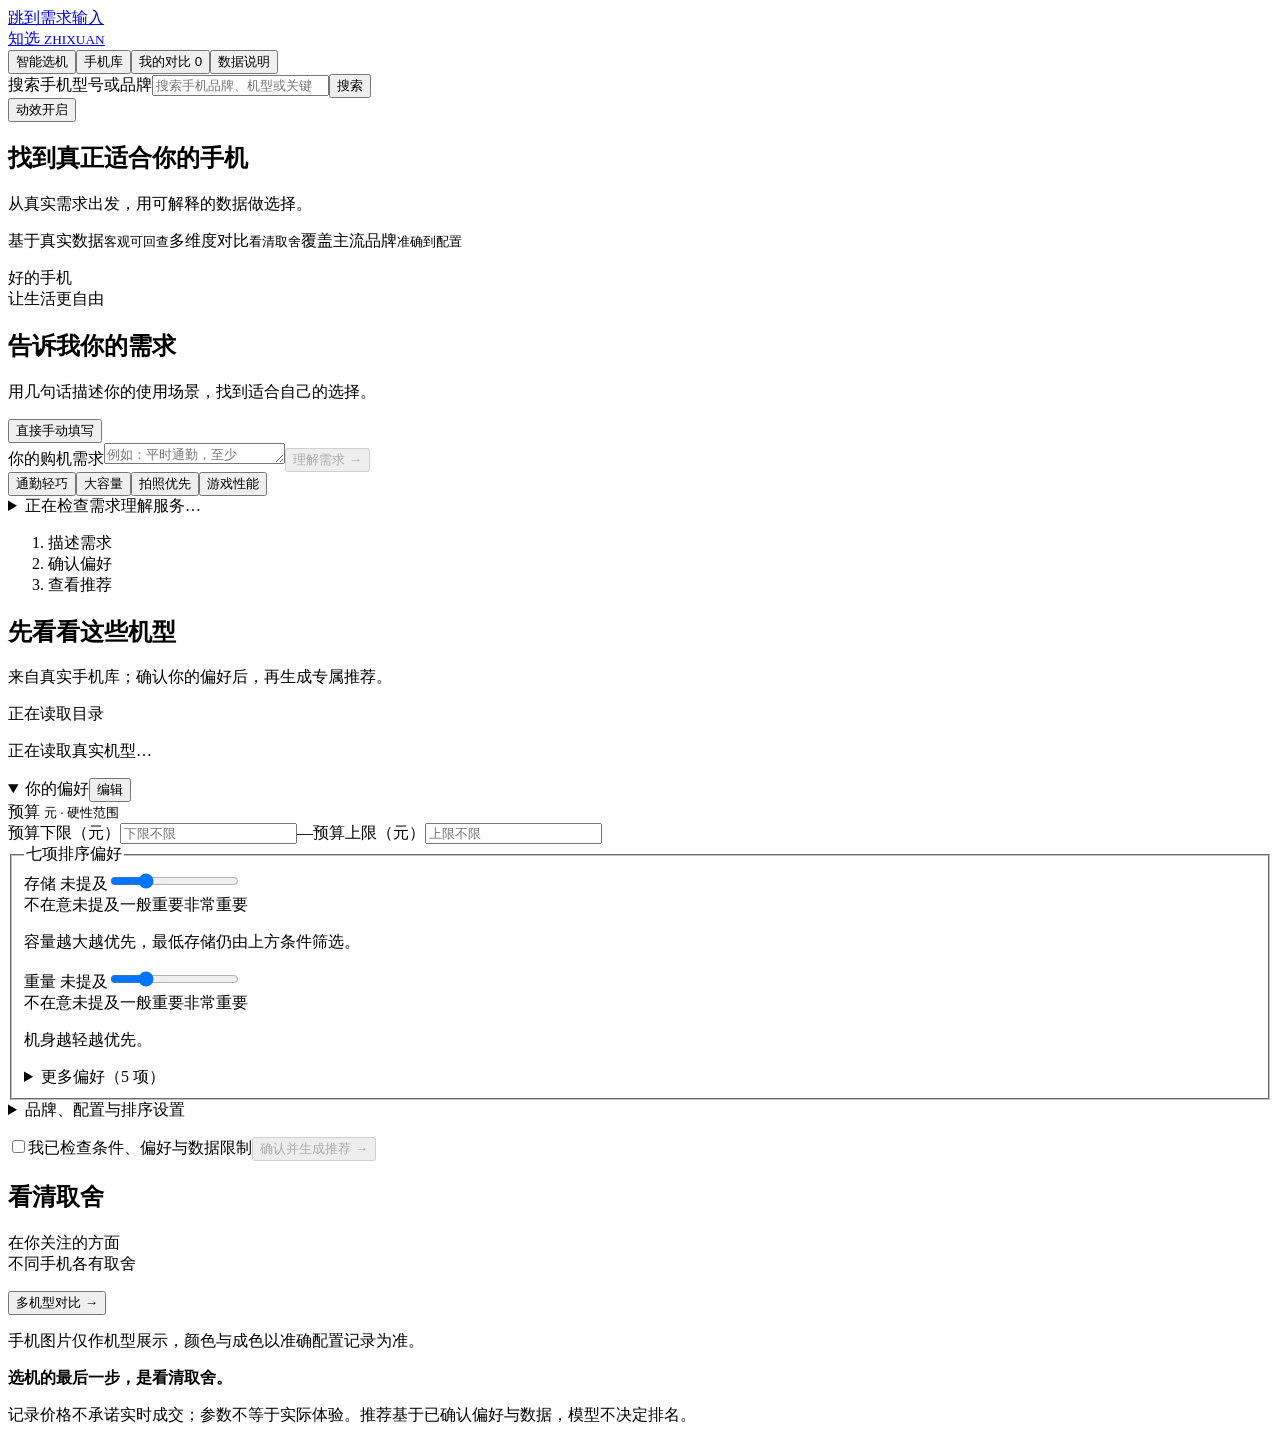
==== commit ccd04136: "feat: recreate alpine storefront and customer recommendation copy" ====
--- a/frontend/index.html
+++ b/frontend/index.html
@@ -1,96 +1,76 @@
 <!doctype html>
 <html lang="zh-CN">
 <head>
-  <meta charset="UTF-8"><meta name="viewport" content="width=device-width, initial-scale=1">
-  <meta name="color-scheme" content="dark"><title>知选 · 可解释手机推荐</title>
-  <link rel="icon" href="data:,"><link rel="stylesheet" href="/styles.css?v=reference-scores-20261027">
-  <link rel="preload" as="image" href="/assets/zhixuan-ai-network.jpg"><link rel="stylesheet" href="/glass.css?v=seven-dimensions-20261027"><meta name="theme-color" content="#092d35"><script type="module" src="/app.mjs?v=reference-scores-20261027"></script><script type="module" src="/motion.mjs?v=20261011-r1"></script>
+<meta charset="UTF-8"><meta name="viewport" content="width=device-width, initial-scale=1">
+<meta name="color-scheme" content="light"><meta name="theme-color" content="#eaf8fc"><title>知选 · 找到真正适合你的手机</title>
+<link rel="icon" href="data:,"><link rel="preload" as="image" href="/assets/alpine-panorama.png">
+<link rel="stylesheet" href="/styles.css?v=alpine-20261027"><link rel="stylesheet" href="/glass.css?v=alpine-20261027">
+<script type="module" src="/app.mjs?v=alpine-20261027"></script><script type="module" src="/motion.mjs?v=alpine-20261027"></script>
 </head>
-<body id="top">
-<a class="skip-link" href="#needs-text">跳到需求输入</a><div class="app-shell">
-<header class="header"><a class="brand" href="#top"><svg class="brand-symbol" viewBox="0 0 32 32" fill="none" aria-hidden="true"><path d="M16 3 28 10v12l-12 7L4 22V10L16 3Z" stroke="currentColor" stroke-width="1.5"/><path d="m10 16 4 4 8-9" stroke="currentColor" stroke-width="2" stroke-linecap="round" stroke-linejoin="round"/></svg><span class="brand-name">知选<small>ZHIXUAN</small></span></a><nav aria-label="页面导航"><button class="nav active" data-view="recommend" aria-pressed="true">智能选机</button><button class="nav" data-view="catalog" aria-pressed="false">手机库</button><button class="nav" data-view="compare" aria-pressed="false">对比 <span id="compare-count">0</span></button></nav><div class="header-tools"><button id="motion-toggle" class="motion-toggle" aria-pressed="true" aria-label="关闭界面动效"><span class="motion-indicator" aria-hidden="true"></span><span id="motion-label">动效开启</span></button><button id="refresh-meta" class="quiet">刷新数据状态</button></div></header>
+<body id="top" data-current-view="recommend">
+<a class="skip-link" href="#needs-text">跳到需求输入</a>
+<div class="app-shell">
+<header class="header">
+<a class="brand" href="#top" aria-label="知选首页"><img class="brand-symbol" src="/assets/icons/phone.svg" alt=""><span>知选 <small>ZHIXUAN</small></span></a>
+<nav aria-label="页面导航"><button class="nav" data-view="recommend" aria-pressed="true">智能选机</button><button class="nav" data-view="catalog" aria-pressed="false">手机库</button><button class="nav" data-view="compare" aria-pressed="false">我的对比 <span id="compare-count">0</span></button><button class="nav" data-view="data" aria-pressed="false">数据说明</button></nav>
+<div class="header-tools"><form id="global-search" role="search"><label for="global-query" class="sr-only">搜索手机型号或品牌</label><input id="global-query" type="search" placeholder="搜索手机品牌、机型或关键词…"><button type="submit" aria-label="搜索手机库">搜索</button></form><button id="motion-toggle" class="motion-toggle" aria-pressed="true" aria-label="关闭界面动效"><span class="motion-indicator" aria-hidden="true"></span><span id="motion-label">动效开启</span></button></div>
+</header>
 <main>
 <div id="message" role="status" aria-live="polite" tabindex="-1" hidden></div>
-<section id="recommend-view"><section class="intro"><div class="scene" aria-hidden="true"><img src="/assets/zhixuan-ai-network.jpg" alt="" fetchpriority="high" width="1800" height="1800"><div class="scene-shade"></div></div><h1>选一部手机，<br><span>刚好适合你。</span></h1><p>从你的生活出发，找到值得选择的那一部。<br>说出需求，看清依据，再做决定。</p><a class="intro-link" href="#needs-text">开始我的选机 <svg viewBox="0 0 24 24" fill="none" aria-hidden="true"><path d="M5 12h14m-6-6 6 6-6 6" stroke="currentColor" stroke-width="1.5" stroke-linecap="round" stroke-linejoin="round"/></svg></a></section></section>
-<ol id="steps" class="steps" aria-label="选机步骤"><li class="current" aria-current="step"><span>01</span>描述你的需求</li><li><span>02</span>确认偏好</li><li><span>03</span>找到选机方向</li></ol><div class="workspace">
-      <section id="needs-panel" class="needs-panel glass-panel" aria-labelledby="needs-title">
-        <div class="section-top"><span class="section-number">01</span><span class="small">描述你的需求</span></div><h2 id="needs-title">用一句话，告诉我你想要什么</h2><p class="muted">预算、容量、手感……像和朋友聊天一样说就好。</p>
-        <form id="natural-needs"><label for="needs-text"><span class="sr-only">你的购机需求</span><textarea id="needs-text" rows="3" maxlength="2000" placeholder="例如：3000元以内，至少256GB，轻一点，不要苹果"></textarea></label>
-          <div class="examples"><span>试着说</span><button type="button" data-example="3000元以内，至少256GB，轻一点，不要苹果。">通勤 · 轻巧</button><button type="button" data-example="2000元左右，最多2500元，至少256GB。">日常 · 省预算</button><button type="button" data-example="3000元以内，至少512GB。">大容量 · 多存一点</button></div><div class="actions"><button id="extract-needs" type="submit" class="primary" disabled>理解我的需求</button><button id="manual-needs" type="button">直接手动填写</button></div>
-          <p id="needs-service-notice" class="small">点击后将这段购机需求发送给 DeepSeek，提取预算和偏好；你确认后，再由算法生成推荐。</p>
-        </form>
-        <p id="needs-status" role="status" aria-live="polite" class="small">正在检查需求理解服务…</p>
-        <div id="needs-result" aria-live="polite"></div>
-      </section>
-    <details id="preferences-panel" class="panel glass-panel" open><summary>确认你的条件与偏好 <span class="small">你始终决定最终取舍</span></summary><p id="preferences-summary" class="preferences-summary">读取默认条件中…</p>
-      <form id="preferences">
-        <fieldset><legend>价格与品牌 · 硬性条件</legend><div class="field-grid">
-          <label for="mode">价格成色<select id="mode"><option value="new">新机记录</option><option value="used">二手记录</option><option value="all">全部（含成色未知）</option></select></label>
-          <label for="min-price">预算下限（元）<input id="min-price" type="number" min="0" step="any" placeholder="不限"></label>
-          <label for="max-price">预算上限（元）<input id="max-price" type="number" min="0" step="any" placeholder="不限"></label>
-          <label for="min-storage">最低存储（GB）<input id="min-storage" type="number" min="1" step="any" placeholder="不限"></label>
-        </div><label id="budget-unlimited-line" class="confirm-line" hidden><input id="budget-unlimited" type="checkbox">我确认预算不设上限</label><details class="advanced brand-preferences" open><summary>品牌范围（可选）</summary><div class="field-grid">          <label for="include-brands">仅包含品牌<select id="include-brands" multiple size="4" aria-describedby="brands-help"></select></label>
+<section id="recommend-view" class="home-hero">
+<div class="hero-copy"><h1>找到真正适合<span>你的手机</span></h1><p class="hero-lead">从真实需求出发，用可解释的数据做选择。</p><div class="hero-promises"><span>基于真实数据<small>客观可回查</small></span><span>多维度对比<small>看清取舍</small></span><span>覆盖主流品牌<small>准确到配置</small></span></div></div>
+<div id="hero-phones" class="hero-phones" aria-label="真实目录机型展示"></div><p class="hero-note">好的手机<br>让生活更自由</p>
+</section>
+<div id="recommend-workspace">
+<section id="needs-panel" class="needs-panel glass-panel" aria-labelledby="needs-title">
+<div class="needs-copy"><h2 id="needs-title">告诉我你的需求</h2><p class="muted">用几句话描述你的使用场景，找到适合自己的选择。</p><button id="manual-needs" type="button" class="text-button">直接手动填写</button></div>
+<form id="natural-needs"><label for="needs-text" class="needs-entry"><span class="sr-only">你的购机需求</span><textarea id="needs-text" rows="1" maxlength="2000" placeholder="例如：平时通勤，至少256GB，希望手机轻一点，预算3000元以内…"></textarea></label><button id="extract-needs" type="submit" class="primary" disabled>理解需求 →</button>
+<div class="examples"><button type="button" data-example="3000元以内，至少256GB，轻一点，不要苹果。">通勤轻巧</button><button type="button" data-example="3000元以内，至少512GB。">大容量</button><button type="button" data-example="4000元以内，拍照重要。">拍照优先</button><button type="button" data-example="3000元以内，游戏重要。">游戏性能</button></div></form>
+<details id="needs-notices" class="needs-notices"><summary id="needs-status" role="status" aria-live="polite">正在检查需求理解服务…</summary><p id="needs-service-notice" class="small">点击理解需求后发送给 DeepSeek；检查并确认后才生成推荐。</p><div id="needs-result" aria-live="polite"></div></details>
+<ol id="steps" class="steps sr-only" aria-label="选机步骤"><li class="current" aria-current="step">描述需求</li><li>确认偏好</li><li>查看推荐</li></ol>
+</section>
+<div class="recommend-layout">
+<section id="recommend-results-view"><div class="section-heading"><div><h2 id="results-title">先看看这些机型</h2><p id="results-subtitle" class="small">来自真实手机库；确认你的偏好后，再生成专属推荐。</p></div><span id="home-catalog-count" class="count-badge">正在读取目录</span></div>
+<div id="results" class="cards" aria-live="polite"><p class="empty">正在读取真实机型…</p></div><details id="more-recommendations" class="more-recommendations" hidden><summary>更多推荐配置</summary><div id="more-results" class="cards"></div></details><details id="decision-details" class="decision-details" hidden><summary>推荐范围与计算说明</summary><div id="decision-summary"></div><div id="downloads" class="actions" hidden><button data-download="csv">导出 CSV</button><button data-download="xlsx">导出 XLSX</button><button data-download="json">导出 JSON</button></div></details><div id="recommend-pagination" class="pagination"></div>
+</section>
+<details id="preferences-panel" class="panel glass-panel" open><summary><span>你的偏好</span><button id="edit-preferences" type="button" class="text-button">编辑</button></summary>
+<form id="preferences">
+<div class="budget-row"><label>预算 <small>元 · 硬性范围</small></label><div class="budget-inputs"><label for="min-price" class="sr-only">预算下限（元）</label><input id="min-price" type="number" min="0" step="any" placeholder="下限不限"><span>—</span><label for="max-price" class="sr-only">预算上限（元）</label><input id="max-price" type="number" min="0" step="any" placeholder="上限不限"></div></div>
+<label id="budget-unlimited-line" class="confirm-line" hidden><input id="budget-unlimited" type="checkbox">我确认预算不设上限</label>
+<fieldset class="performance-preferences"><legend class="sr-only">七项排序偏好</legend><div class="importance-grid"><div class="importance-control"><label for="storage_gb">存储 <output for="storage_gb">未提及</output><input id="storage_gb" type="range" min="0" max="4" step="1" value="1" aria-describedby="storage_gb-help"></label><div class="importance-scale" aria-hidden="true"><span>不在意</span><span>未提及</span><span>一般</span><span>重要</span><span>非常重要</span></div><p id="storage_gb-help" class="small">容量越大越优先，最低存储仍由上方条件筛选。</p></div>
+<div class="importance-control"><label for="weight_g">重量 <output for="weight_g">未提及</output><input id="weight_g" type="range" min="0" max="4" step="1" value="1" aria-describedby="weight_g-help"></label><div class="importance-scale" aria-hidden="true"><span>不在意</span><span>未提及</span><span>一般</span><span>重要</span><span>非常重要</span></div><p id="weight_g-help" class="small">机身越轻越优先。</p></div></div>
+<details id="more-preferences" class="advanced more-preferences"><summary>更多偏好（5 项）</summary><div class="importance-grid"><div class="importance-control"><label for="battery_capacity_mah">电池容量 <output for="battery_capacity_mah">未提及</output><input id="battery_capacity_mah" type="range" min="0" max="4" step="1" value="1" aria-describedby="battery_capacity_mah-help"></label><div class="importance-scale" aria-hidden="true"><span>不在意</span><span>未提及</span><span>一般</span><span>重要</span><span>非常重要</span></div><p id="battery_capacity_mah-help" class="small">按标称容量比较，不代表实际续航时长。</p></div>
+<div class="importance-control"><label for="chipset_tier">处理器档位 <output for="chipset_tier">未提及</output><input id="chipset_tier" type="range" min="0" max="4" step="1" value="1" aria-describedby="chipset_tier-help"></label><div class="importance-scale" aria-hidden="true"><span>不在意</span><span>未提及</span><span>一般</span><span>重要</span><span>非常重要</span></div><p id="chipset_tier-help" class="small">第三方榜单换算，包含估算项，非本站实测；同分不代表体验相同。</p></div>
+<div class="importance-control"><label for="screen_size_inch">屏幕尺寸 <output for="screen_size_inch">未提及</output><input id="screen_size_inch" type="range" min="0" max="4" step="1" value="1" aria-describedby="screen_size_inch-help"></label><div class="importance-scale" aria-hidden="true"><span>不在意</span><span>未提及</span><span>一般</span><span>重要</span><span>非常重要</span></div><p id="screen_size_inch-help" class="small">越接近下方理想尺寸越优先，不是越大越好。</p></div>
+<div class="importance-control"><label for="dxomark_photo">拍照 <output for="dxomark_photo">未提及</output><input id="dxomark_photo" type="range" min="0" max="4" step="1" value="1" aria-describedby="dxomark_photo-help"></label><div class="importance-scale" aria-hidden="true"><span>不在意</span><span>未提及</span><span>一般</span><span>重要</span><span>非常重要</span></div><p id="dxomark_photo-help" class="small">按主摄像素与超广角、长焦规格参考，不代表成像质量；资料缺失不补零。</p></div>
+<div class="importance-control"><label for="honor_of_kings_avg_fps">游戏 <output for="honor_of_kings_avg_fps">未提及</output><input id="honor_of_kings_avg_fps" type="range" min="0" max="4" step="1" value="1" aria-describedby="honor_of_kings_avg_fps-help"></label><div class="importance-scale" aria-hidden="true"><span>不在意</span><span>未提及</span><span>一般</span><span>重要</span><span>非常重要</span></div><p id="honor_of_kings_avg_fps-help" class="small">规格估算：80% 处理器参考分 + 20% 电池容量参考分；不代表实测帧率或实际续航。</p></div></div><label for="target-screen" class="target">理想屏幕尺寸（英寸）<input id="target-screen" type="number" min="3" max="10" step="0.1" value="6.5"></label><p class="small">默认 6.5 英寸；尺寸偏好不等于屏幕显示质量。</p></details></fieldset>
+<details id="advanced-settings" class="advanced advanced-settings"><summary>品牌、配置与排序设置</summary><p id="preferences-summary" class="preferences-summary">读取默认条件中…</p><fieldset><legend>价格与品牌 · 硬性条件</legend><label for="mode">价格成色<select id="mode"><option value="new">新机记录</option><option value="used">二手记录</option><option value="all">全部（含成色未知）</option></select></label><label for="min-storage">最低存储（GB）<input id="min-storage" type="number" min="1" step="any" placeholder="不限"></label><details class="advanced brand-preferences"><summary>品牌范围（可选）</summary><div class="field-grid">          <label for="include-brands">仅包含品牌<select id="include-brands" multiple size="4" aria-describedby="brands-help"></select></label>
           <label for="exclude-brands">排除品牌<select id="exclude-brands" multiple size="4" aria-describedby="brands-help"></select></label>
-</div><p id="brands-help" class="small">不选代表不限品牌。可多选；电脑按 Ctrl / Command 选择，同一品牌不能同时包含和排除。</p></details></fieldset>
-        <fieldset class="ranking-options"><legend>选择排序方式</legend>
+</div><p id="brands-help" class="small">不选代表不限品牌。可多选；电脑按 Ctrl / Command 选择，同一品牌不能同时包含和排除。</p></details></fieldset><fieldset class="ranking-options"><legend>选择排序方式</legend>
           <label for="evaluation-mode">评分资料<select id="evaluation-mode" aria-describedby="evaluation-help"><option value="spec_reference">默认 · 规格参考分</option><option value="measured">可选 · 可比实测资料</option></select></label>
           <p id="evaluation-help" class="small">默认用七项固定规则换算为 0—100 分的规格参考，不是实测体验分。游戏按 80% 处理器参考分 + 20% 电池容量参考分估算，容量不代表实际续航。切换资料模式后需重新确认。</p>
           <label for="method">排序方式<select id="method" aria-describedby="method-help"><option value="topsis">默认 · TOPSIS</option><option value="hybrid_rrf">实验 · 混合排序</option></select></label>
           <p id="method-help" class="small">默认按 TOPSIS 排序。实验混合使用固定参数 theta=1、alpha=0.5、k=10；未证明更准确，不是学习所得。切换后需重新确认。</p>
           <p id="method-status" class="small" aria-live="polite"></p>
         </fieldset>
-        <fieldset class="performance-preferences"><legend>七项排序偏好</legend>
-          <p id="preference-policy" class="small">按重视程度选择五个等级，各维度按对应等级赋权。未提及保留非零系统初值，拍照和游戏各为 1；不在意表示主动不计入。价格和品牌只作硬性筛选。</p>
-          <div class="importance-grid">
-            <div class="importance-control"><label for="storage_gb">存储 <output for="storage_gb">未提及</output><input id="storage_gb" type="range" min="0" max="4" step="1" value="1" aria-describedby="storage_gb-help"></label><div class="importance-scale" aria-hidden="true"><span>不在意</span><span>未提及</span><span>一般</span><span>重要</span><span>非常重要</span></div><p id="storage_gb-help" class="small">容量越大越优先，最低存储仍由上方条件筛选。</p></div>
-            <div class="importance-control"><label for="weight_g">重量 <output for="weight_g">未提及</output><input id="weight_g" type="range" min="0" max="4" step="1" value="1" aria-describedby="weight_g-help"></label><div class="importance-scale" aria-hidden="true"><span>不在意</span><span>未提及</span><span>一般</span><span>重要</span><span>非常重要</span></div><p id="weight_g-help" class="small">机身越轻越优先。</p></div>
-            <div class="importance-control"><label for="battery_capacity_mah">电池容量 <output for="battery_capacity_mah">未提及</output><input id="battery_capacity_mah" type="range" min="0" max="4" step="1" value="1" aria-describedby="battery_capacity_mah-help"></label><div class="importance-scale" aria-hidden="true"><span>不在意</span><span>未提及</span><span>一般</span><span>重要</span><span>非常重要</span></div><p id="battery_capacity_mah-help" class="small">按标称容量比较，不代表实际续航时长。</p></div>
-            <div class="importance-control"><label for="chipset_tier">处理器档位 <output for="chipset_tier">未提及</output><input id="chipset_tier" type="range" min="0" max="4" step="1" value="1" aria-describedby="chipset_tier-help"></label><div class="importance-scale" aria-hidden="true"><span>不在意</span><span>未提及</span><span>一般</span><span>重要</span><span>非常重要</span></div><p id="chipset_tier-help" class="small">第三方榜单换算，包含估算项，非本站实测；同分不代表体验相同。</p></div>
-            <div class="importance-control"><label for="screen_size_inch">屏幕尺寸 <output for="screen_size_inch">未提及</output><input id="screen_size_inch" type="range" min="0" max="4" step="1" value="1" aria-describedby="screen_size_inch-help"></label><div class="importance-scale" aria-hidden="true"><span>不在意</span><span>未提及</span><span>一般</span><span>重要</span><span>非常重要</span></div><p id="screen_size_inch-help" class="small">越接近下方理想尺寸越优先，不是越大越好。</p></div>
-            <div class="importance-control"><label for="dxomark_photo">拍照 <output for="dxomark_photo">未提及</output><input id="dxomark_photo" type="range" min="0" max="4" step="1" value="1" aria-describedby="dxomark_photo-help"></label><div class="importance-scale" aria-hidden="true"><span>不在意</span><span>未提及</span><span>一般</span><span>重要</span><span>非常重要</span></div><p id="dxomark_photo-help" class="small">按主摄像素与超广角、长焦规格参考，不代表成像质量；资料缺失不补零。</p></div>
-            <div class="importance-control"><label for="honor_of_kings_avg_fps">游戏 <output for="honor_of_kings_avg_fps">未提及</output><input id="honor_of_kings_avg_fps" type="range" min="0" max="4" step="1" value="1" aria-describedby="honor_of_kings_avg_fps-help"></label><div class="importance-scale" aria-hidden="true"><span>不在意</span><span>未提及</span><span>一般</span><span>重要</span><span>非常重要</span></div><p id="honor_of_kings_avg_fps-help" class="small">规格估算：80% 处理器参考分 + 20% 电池容量参考分；不代表实测帧率或实际续航。</p></div>
-          </div>
-          <label for="target-screen" class="target">理想屏幕尺寸（英寸）<input id="target-screen" type="number" min="3" max="10" step="0.1" value="6.5"></label>
-          <p class="small">未指定理想尺寸时默认 6.5 英寸，可修改；屏幕不在意时不参与排序。</p>
-          <label id="game-scope-control" for="game-scope" hidden>游戏实测参考范围<select id="game-scope"><option value="unconfirmed">尚未确认游戏范围</option><option value="honor_of_kings">使用王者荣耀测试参考</option><option value="unsupported">其他游戏暂无实测</option></select></label>
-          <div class="actions"><button type="button" data-not-count="dxomark_photo">拍照暂不计入</button><button type="button" data-not-count="honor_of_kings_avg_fps">游戏暂不计入</button></div>
-          <p id="performance-blocker" class="warning" role="status" aria-live="polite"></p>
-          <p id="performance-counts" class="small" aria-live="polite">正在读取可比资料覆盖…</p>
-          <details class="advanced"><summary>查看偏好原话与评分依据</summary><div id="performance-summary" aria-live="polite"></div></details>
-        </fieldset>
-        <div class="confirm-line"><label for="confirmed"><input id="confirmed" type="checkbox">我已检查条件、权重和数据限制</label><button id="generate" type="submit" class="primary" disabled>寻找适合我的手机</button></div>
-      </form>
-    </details>
+        <p id="preference-policy" class="small">五档重视程度，价格和品牌仅作硬筛选。</p><label id="game-scope-control" for="game-scope" hidden>游戏实测参考范围<select id="game-scope"><option value="unconfirmed">尚未确认游戏范围</option><option value="honor_of_kings">使用王者荣耀测试参考</option><option value="unsupported">其他游戏暂无实测</option></select></label><div class="actions"><button type="button" data-not-count="dxomark_photo">拍照暂不计入</button><button type="button" data-not-count="honor_of_kings_avg_fps">游戏暂不计入</button></div><p id="performance-counts" class="small" aria-live="polite">正在读取可比资料覆盖…</p><details class="advanced"><summary>偏好原话与评分依据</summary><div id="performance-summary" aria-live="polite"></div></details></details>
+<p id="performance-blocker" class="warning" role="status" aria-live="polite"></p><div class="confirm-line"><label for="confirmed"><input id="confirmed" type="checkbox">我已检查条件、偏好与数据限制</label><button id="generate" type="submit" class="primary" disabled>确认并生成推荐 →</button></div>
+</form></details></div>
+<section class="tradeoff-rail glass-panel"><div class="rail-title"><h2>看清取舍</h2><p class="small">在你关注的方面<br>不同手机各有取舍</p></div><div id="tradeoff-items" class="rail-items"></div><button class="rail-link" data-view="compare">多机型对比 →</button></section>
 </div>
-<details class="release-strip"><summary id="release-status">正在连接数据服务…</summary><div id="release-info" class="release-info"></div></details>
-    <section id="recommend-results-view">
-      <div class="section-heading"><h2>看清选择，也看清取舍。</h2><button id="edit-preferences" class="quiet">调整需求与偏好</button></div>
-      <div id="decision-summary"></div><div id="downloads" class="actions" hidden><button data-download="csv">导出 CSV</button><button data-download="xlsx">导出 XLSX</button><button data-download="json">导出 JSON</button></div>
-      <div id="results" class="cards" aria-live="polite"></div><div id="recommend-pagination" class="pagination"></div>
-    </section>
-    <section id="catalog-view" hidden><div class="section-heading"><h2>手机库</h2><span class="small">一张卡片代表一个准确配置</span></div>
-      <div class="catalog-scenarios">
-        <div id="category-filters" class="category-filters" role="group" aria-label="按使用场景浏览手机">
-          <button type="button" data-category="all" aria-pressed="true">全部</button>
-          <button type="button" data-category="gaming" aria-pressed="false">游戏手机</button>
-          <button type="button" data-category="senior" aria-pressed="false">长辈友好</button>
-          <button type="button" data-category="photography" aria-pressed="false">拍照手机</button>
-        </div>
-        <p id="category-help" class="small">按场景查找可回查的资料，同一机型可以有多个标签；有资料不代表表现优秀。</p>
-        <label id="category-status-control" class="category-status-control" for="category-status" hidden>资料状态<select id="category-status"><option value="evidence_available">有评测资料</option><option value="pending_review">待评估机型</option></select></label>
-        <p class="small">分类计数按机型去重；下方列表按准确配置展示，并继续应用预算、品牌与存储条件。</p>
-        <details id="category-methods" class="small"><summary>分类依据与数据限制</summary>
+<section id="catalog-view" hidden>
+<div class="page-hero"><div><h1>手机库</h1><p>按品牌、场景和配置，查看每一部手机的真实资料</p></div><span id="catalog-count" class="count-badge">正在读取目录</span></div>
+<div class="catalog-toolbar glass-panel"><form id="catalog-search" role="search"><label for="search" class="sr-only">搜索型号、品牌或配置</label><input id="search" type="search" placeholder="搜索型号、品牌或配置"><button type="submit">搜索</button></form><div id="category-filters" class="category-filters" role="group" aria-label="按使用场景浏览手机"><button type="button" data-category="all" aria-pressed="true">全部</button><button type="button" data-category="gaming" aria-pressed="false">游戏手机</button><button type="button" data-category="photography" aria-pressed="false">拍照手机</button><button type="button" data-category="senior" aria-pressed="false">长辈友好</button></div><label for="catalog-sort" class="sr-only">排序当前页配置</label><select id="catalog-sort" aria-label="排序当前页配置"><option value="default">目录顺序</option><option value="price-asc">价格从低到高 · 本页</option><option value="price-desc">价格从高到低 · 本页</option></select></div>
+<div class="catalog-notes"><p id="catalog-status" role="status" class="small"></p><details class="catalog-filter-details"><summary>筛选条件与分类说明</summary><p id="catalog-applied-filters" class="small">目录使用当前确认表单中的预算、品牌、存储与成色筛选。</p><button type="button" id="apply-catalog">应用当前筛选</button><button type="button" id="catalog-edit-filters">修改筛选</button><button type="button" id="clear-catalog-filters">清空目录筛选</button><p id="category-help" class="small">有评测资料不代表表现优秀。</p><label id="category-status-control" class="category-status-control" for="category-status" hidden>资料状态<select id="category-status"><option value="evidence_available">有评测资料</option><option value="pending_review">待评估机型</option></select></label><details id="category-methods" class="small"><summary>分类依据与数据限制</summary>
           <p>游戏重点关注持续稳帧、发热、功耗与触控；拍照关注日常、夜景、人像、抓拍和长焦实拍；长辈选机关注操作、字体、通话、广告干扰和紧急联系。</p>
           <p>本版先按“是否有可回查的相关评测资料”划分参考池，不是完整适用性认证。目前长辈功能资料尚未核实；游戏与拍照资料也未覆盖所有上述维度，不能据此推断体验优秀。不同协议不混分。</p>
           <p>维度参考少量社区讨论与评测，并非全网热门帖统计：<a href="https://v2ex.com/t/1185495" target="_blank" rel="noopener noreferrer">长辈选机讨论</a>、<a href="https://www.antutu.com/doc/137994" target="_blank" rel="noopener noreferrer">游戏评测维度</a>、<a href="https://sspai.com/post/84510" target="_blank" rel="noopener noreferrer">影像体验维度</a>。具体机型依据请查看卡片的“详情与来源”。</p>
-        </details>
-      </div>
-      <form id="catalog-search"><label for="search">搜索型号、品牌或配置<input id="search" type="search" placeholder="例如：华为、iPhone、512GB"></label><button type="submit">搜索</button><button type="button" id="apply-catalog">应用上方筛选</button></form>
-      <p id="catalog-status" role="status" class="small"></p><div id="catalog-results" class="cards"></div><div id="catalog-pagination" class="pagination"></div>
-    </section>
-    <section id="compare-view" hidden><div class="section-heading"><h2>看清取舍</h2><button id="clear-comparison">清空对比</button></div><div id="compare-content" aria-live="polite"></div></section>
-    <footer><strong>选机的最后一步，是看清取舍。</strong><p>记录价格不承诺实时成交；参数不等于实际体验。解释基于数据证据，不由大模型决定排名。</p><p class="small">视觉素材：<a href="https://unsplash.com/photos/abstract-blue-lines-and-dots-on-black-background-KKx5r-w1dPo" target="_blank" rel="noopener noreferrer">Max Petrunin / Unsplash</a></p></footer>
-  </main>
-</div>
+        </details></details></div>
+<div id="catalog-featured" aria-live="polite"></div><div id="catalog-results" class="cards catalog-cards"></div><div id="catalog-pagination" class="pagination"></div><p class="catalog-image-note small">手机图片用于机型展示；颜色、成色与配置以具体记录为准。价格为历史快照。</p>
+</section>
+<section id="compare-view" hidden><div id="compare-content" aria-live="polite"></div><div class="compare-bottom glass-panel"><div><h2>更多值得对比的机型</h2><p class="small">从真实目录继续添加，一起对比更全面</p></div><div id="compare-suggestions" class="rail-items"></div><button id="clear-comparison" class="quiet">清空对比</button></div></section>
+<section id="data-view" hidden><div class="page-hero data-hero"><div><h1>数据说明</h1><p>每一个推荐，都有清晰、可回查的依据</p><span class="status-badge">历史数据快照 · 记录可追溯</span></div><p class="hero-note">让选择<br>更清晰</p></div><div id="data-content"></div><details class="release-strip"><summary id="release-status">正在连接数据服务…</summary><div id="release-info" class="release-info"></div></details><button id="refresh-meta" class="quiet">刷新数据状态 →</button></section>
+<footer><p class="small">手机图片仅作机型展示，颜色与成色以准确配置记录为准。</p><strong>选机的最后一步，是看清取舍。</strong><p>记录价格不承诺实时成交；参数不等于实际体验。推荐基于已确认偏好与数据，模型不决定排名。</p></footer>
+</main></div>
 <dialog id="detail-dialog" aria-labelledby="detail-title"><div class="section-heading"><h2 id="detail-title">配置详情与来源</h2><button id="close-detail">关闭</button></div><div id="detail-content"></div></dialog>
 </body></html>
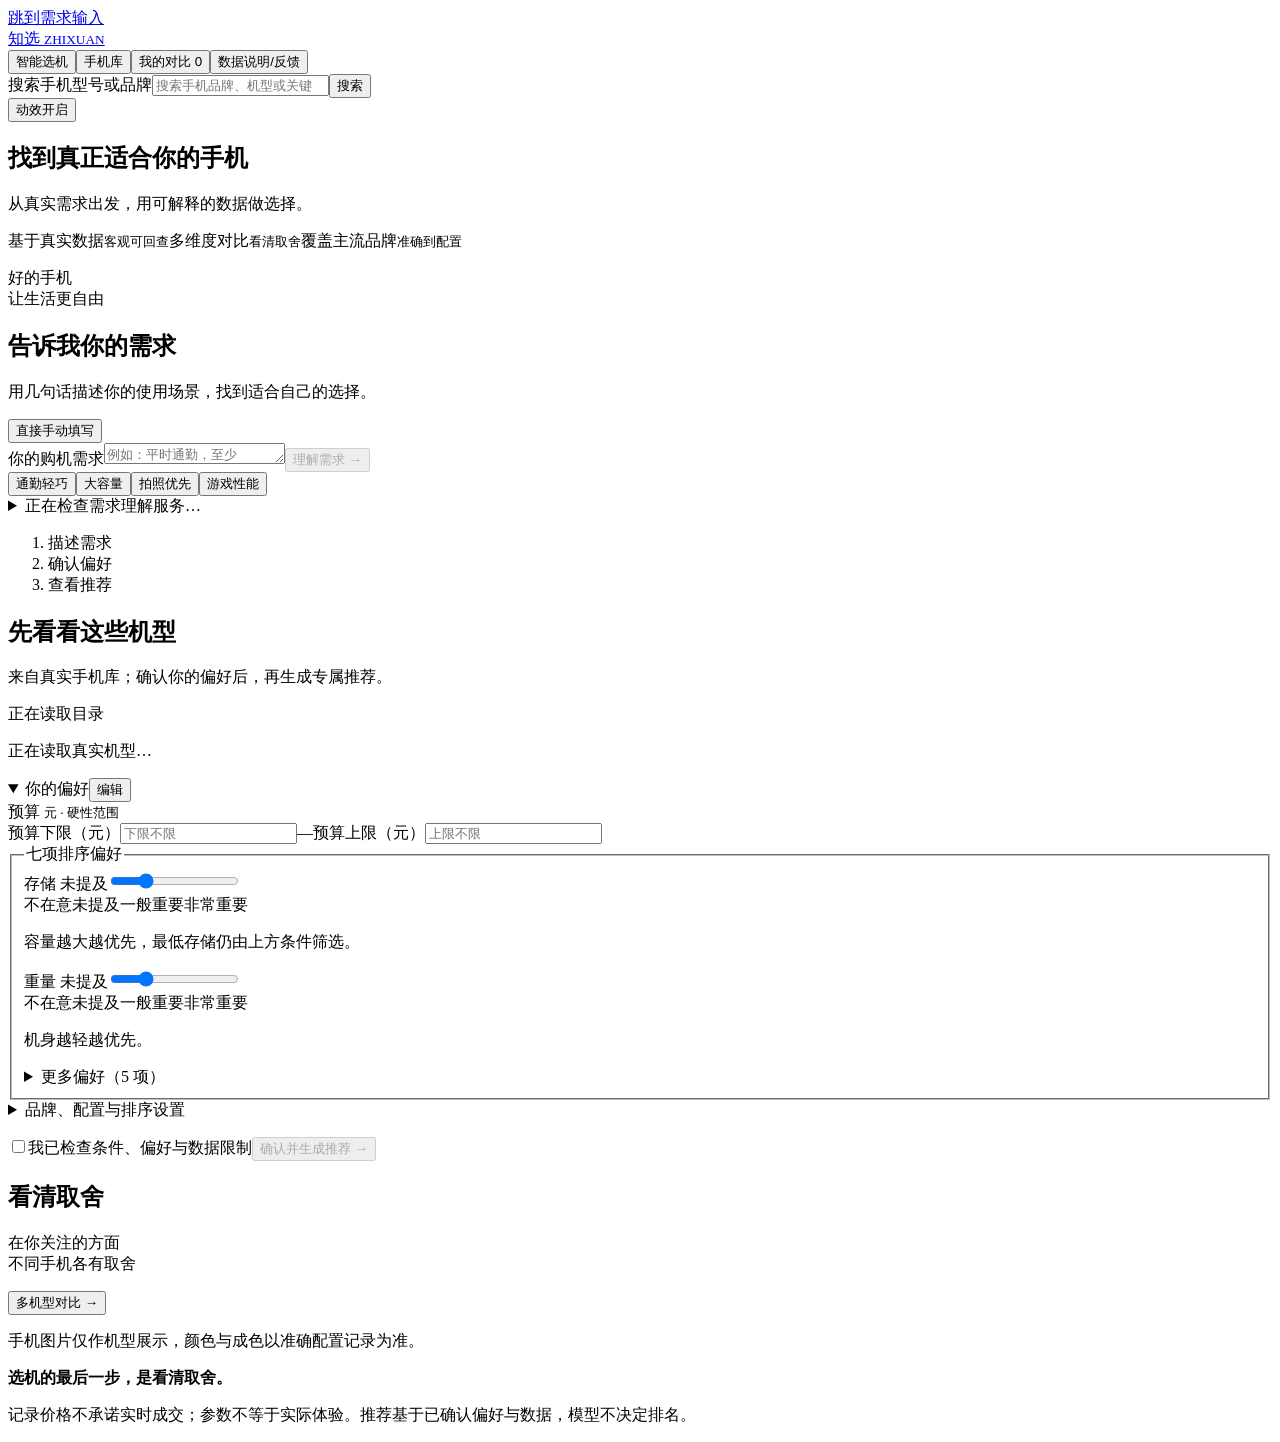
==== commit 262665d4: "feat: add moderated usage feedback under data explanations" ====
--- a/frontend/index.html
+++ b/frontend/index.html
@@ -5,6 +5,9 @@
 <meta name="color-scheme" content="light"><meta name="theme-color" content="#eaf8fc"><title>知选 · 找到真正适合你的手机</title>
 <link rel="icon" href="data:,"><link rel="preload" as="image" href="/assets/alpine-panorama.png">
 <link rel="stylesheet" href="/styles.css?v=alpine-20261027"><link rel="stylesheet" href="/glass.css?v=alpine-20261027">
+<link rel="stylesheet" href="/reviews.css?v=buyer-reviews-20261027">
+<link rel="stylesheet" href="/feedback.css?v=feedback-20261028">
+<script type="module" src="/feedback.mjs?v=feedback-20261028"></script>
 <script type="module" src="/app.mjs?v=alpine-20261027"></script><script type="module" src="/motion.mjs?v=alpine-20261027"></script>
 </head>
 <body id="top" data-current-view="recommend">
@@ -12,7 +15,7 @@
 <div class="app-shell">
 <header class="header">
 <a class="brand" href="#top" aria-label="知选首页"><img class="brand-symbol" src="/assets/icons/phone.svg" alt=""><span>知选 <small>ZHIXUAN</small></span></a>
-<nav aria-label="页面导航"><button class="nav" data-view="recommend" aria-pressed="true">智能选机</button><button class="nav" data-view="catalog" aria-pressed="false">手机库</button><button class="nav" data-view="compare" aria-pressed="false">我的对比 <span id="compare-count">0</span></button><button class="nav" data-view="data" aria-pressed="false">数据说明</button></nav>
+<nav aria-label="页面导航"><button class="nav" data-view="recommend" aria-pressed="true">智能选机</button><button class="nav" data-view="catalog" aria-pressed="false">手机库</button><button class="nav" data-view="compare" aria-pressed="false">我的对比 <span id="compare-count">0</span></button><button class="nav" data-view="data" aria-pressed="false">数据说明/反馈</button></nav>
 <div class="header-tools"><form id="global-search" role="search"><label for="global-query" class="sr-only">搜索手机型号或品牌</label><input id="global-query" type="search" placeholder="搜索手机品牌、机型或关键词…"><button type="submit" aria-label="搜索手机库">搜索</button></form><button id="motion-toggle" class="motion-toggle" aria-pressed="true" aria-label="关闭界面动效"><span class="motion-indicator" aria-hidden="true"></span><span id="motion-label">动效开启</span></button></div>
 </header>
 <main>
@@ -59,18 +62,50 @@
 <section class="tradeoff-rail glass-panel"><div class="rail-title"><h2>看清取舍</h2><p class="small">在你关注的方面<br>不同手机各有取舍</p></div><div id="tradeoff-items" class="rail-items"></div><button class="rail-link" data-view="compare">多机型对比 →</button></section>
 </div>
 <section id="catalog-view" hidden>
-<div class="page-hero"><div><h1>手机库</h1><p>按品牌、场景和配置，查看每一部手机的真实资料</p></div><span id="catalog-count" class="count-badge">正在读取目录</span></div>
+<div class="page-hero"><div><h1>手机库</h1><p>浏览全部机型与配置，按品牌、场景和价格筛选</p></div><span id="catalog-count" class="count-badge">正在读取目录</span></div>
 <div class="catalog-toolbar glass-panel"><form id="catalog-search" role="search"><label for="search" class="sr-only">搜索型号、品牌或配置</label><input id="search" type="search" placeholder="搜索型号、品牌或配置"><button type="submit">搜索</button></form><div id="category-filters" class="category-filters" role="group" aria-label="按使用场景浏览手机"><button type="button" data-category="all" aria-pressed="true">全部</button><button type="button" data-category="gaming" aria-pressed="false">游戏手机</button><button type="button" data-category="photography" aria-pressed="false">拍照手机</button><button type="button" data-category="senior" aria-pressed="false">长辈友好</button></div><label for="catalog-sort" class="sr-only">排序当前页配置</label><select id="catalog-sort" aria-label="排序当前页配置"><option value="default">目录顺序</option><option value="price-asc">价格从低到高 · 本页</option><option value="price-desc">价格从高到低 · 本页</option></select></div>
-<div class="catalog-notes"><p id="catalog-status" role="status" class="small"></p><details class="catalog-filter-details"><summary>筛选条件与分类说明</summary><p id="catalog-applied-filters" class="small">目录使用当前确认表单中的预算、品牌、存储与成色筛选。</p><button type="button" id="apply-catalog">应用当前筛选</button><button type="button" id="catalog-edit-filters">修改筛选</button><button type="button" id="clear-catalog-filters">清空目录筛选</button><p id="category-help" class="small">有评测资料不代表表现优秀。</p><label id="category-status-control" class="category-status-control" for="category-status" hidden>资料状态<select id="category-status"><option value="evidence_available">有评测资料</option><option value="pending_review">待评估机型</option></select></label><details id="category-methods" class="small"><summary>分类依据与数据限制</summary>
+<div class="catalog-notes"><p id="catalog-status" role="status" class="small"></p><button type="button" id="catalog-edit-filters">筛选商品</button></div>
+<p id="catalog-applied-filters" class="small catalog-filter-summary">默认展示全部商品，手机库筛选与智能选机独立。</p>
+<details id="catalog-filter-details" class="catalog-filter-details glass-panel"><summary>手机库筛选与分类说明</summary>
+<form id="catalog-filters"><fieldset><legend>只筛选手机库商品</legend><div class="catalog-local-grid">
+<label for="catalog-mode">商品成色<select id="catalog-mode"><option value="all">全部（含成色未知）</option><option value="new">新机记录</option><option value="used">二手记录</option></select></label>
+<label for="catalog-min-price">最低价格（元）<input id="catalog-min-price" type="number" min="0" step="any" placeholder="不限"></label>
+<label for="catalog-max-price">最高价格（元）<input id="catalog-max-price" type="number" min="0" step="any" placeholder="不限"></label>
+<label for="catalog-min-storage">最低存储（GB）<input id="catalog-min-storage" type="number" min="1" step="any" placeholder="不限"></label>
+<label for="catalog-include-brands">仅看品牌<select id="catalog-include-brands" multiple size="4"></select></label>
+<label for="catalog-exclude-brands">排除品牌<select id="catalog-exclude-brands" multiple size="4"></select></label>
+</div><p class="small">品牌不选代表不限；可多选。修改后点击“应用手机库筛选”，不会改变智能选机条件或已确认推荐。</p></fieldset><div class="actions"><button type="submit" id="apply-catalog" class="primary">应用手机库筛选</button><button type="button" id="clear-catalog-filters">恢复全部商品</button></div></form>
+<p id="category-help" class="small">有评测资料不代表表现优秀。</p><label id="category-status-control" class="category-status-control" for="category-status" hidden>资料状态<select id="category-status"><option value="evidence_available">有评测资料</option><option value="pending_review">待评估机型</option></select></label><details id="category-methods" class="small"><summary>分类依据与数据限制</summary>
           <p>游戏重点关注持续稳帧、发热、功耗与触控；拍照关注日常、夜景、人像、抓拍和长焦实拍；长辈选机关注操作、字体、通话、广告干扰和紧急联系。</p>
           <p>本版先按“是否有可回查的相关评测资料”划分参考池，不是完整适用性认证。目前长辈功能资料尚未核实；游戏与拍照资料也未覆盖所有上述维度，不能据此推断体验优秀。不同协议不混分。</p>
           <p>维度参考少量社区讨论与评测，并非全网热门帖统计：<a href="https://v2ex.com/t/1185495" target="_blank" rel="noopener noreferrer">长辈选机讨论</a>、<a href="https://www.antutu.com/doc/137994" target="_blank" rel="noopener noreferrer">游戏评测维度</a>、<a href="https://sspai.com/post/84510" target="_blank" rel="noopener noreferrer">影像体验维度</a>。具体机型依据请查看卡片的“详情与来源”。</p>
-        </details></details></div>
+        </details></details>
 <div id="catalog-featured" aria-live="polite"></div><div id="catalog-results" class="cards catalog-cards"></div><div id="catalog-pagination" class="pagination"></div><p class="catalog-image-note small">手机图片用于机型展示；颜色、成色与配置以具体记录为准。价格为历史快照。</p>
 </section>
 <section id="compare-view" hidden><div id="compare-content" aria-live="polite"></div><div class="compare-bottom glass-panel"><div><h2>更多值得对比的机型</h2><p class="small">从真实目录继续添加，一起对比更全面</p></div><div id="compare-suggestions" class="rail-items"></div><button id="clear-comparison" class="quiet">清空对比</button></div></section>
-<section id="data-view" hidden><div class="page-hero data-hero"><div><h1>数据说明</h1><p>每一个推荐，都有清晰、可回查的依据</p><span class="status-badge">历史数据快照 · 记录可追溯</span></div><p class="hero-note">让选择<br>更清晰</p></div><div id="data-content"></div><details class="release-strip"><summary id="release-status">正在连接数据服务…</summary><div id="release-info" class="release-info"></div></details><button id="refresh-meta" class="quiet">刷新数据状态 →</button></section>
+<section id="data-view" hidden><div class="page-hero data-hero"><div><h1>数据说明/反馈</h1><p>每一个推荐，都有清晰、可回查的依据</p><span class="status-badge">历史数据快照 · 记录可追溯</span></div><p class="hero-note">让选择<br>更清晰</p></div><div id="data-content"></div><details class="release-strip"><summary id="release-status">正在连接数据服务…</summary><div id="release-info" class="release-info"></div></details><button id="refresh-meta" class="quiet">刷新数据状态 →</button>
+<section id="usage-feedback" class="usage-feedback" aria-labelledby="feedback-title">
+<div class="feedback-section-heading"><div><h2 id="feedback-title">你的体验，让知选更好用</h2><p>选机顺不顺手？哪里还可以改进？把真实感受留在这里。</p></div><a href="#feedback-comments">看看大家的反馈 ↓</a></div>
+<div class="feedback-compose">
+<form id="feedback-form" method="post" action="/api/v1/feedback">
+<fieldset id="feedback-fields"><legend class="sr-only">填写使用体验反馈</legend>
+<div class="feedback-form-row"><label for="feedback-nickname">昵称 <span>选填，默认匿名</span><input id="feedback-nickname" name="nickname" maxlength="20" autocomplete="nickname" placeholder="如何称呼你"></label><label for="feedback-category">反馈类型<select id="feedback-category" name="category"><option value="suggestion">改进建议</option><option value="issue">遇到问题</option><option value="praise">体验不错</option><option value="other">其他反馈</option></select></label><label for="feedback-page">涉及页面<select id="feedback-page" name="page"><option value="other">整体体验</option><option value="recommend">智能选机</option><option value="catalog">手机库</option><option value="compare">我的对比</option><option value="data">数据说明</option></select></label></div>
+<fieldset class="feedback-rating"><legend>这次使用体验怎么样？</legend><div class="feedback-stars">
+<label><input class="sr-only" type="radio" name="feedback-rating" value="1" required><svg viewBox="0 0 24 24" aria-hidden="true"><path d="m12 2 3.1 6.3 6.9 1-5 4.9 1.2 6.8-6.2-3.2L5.8 21 7 14.2 2 9.3l6.9-1z"/></svg><span class="sr-only">1 星，很不满意</span></label>
+<label><input class="sr-only" type="radio" name="feedback-rating" value="2"><svg viewBox="0 0 24 24" aria-hidden="true"><path d="m12 2 3.1 6.3 6.9 1-5 4.9 1.2 6.8-6.2-3.2L5.8 21 7 14.2 2 9.3l6.9-1z"/></svg><span class="sr-only">2 星，不太满意</span></label>
+<label><input class="sr-only" type="radio" name="feedback-rating" value="3"><svg viewBox="0 0 24 24" aria-hidden="true"><path d="m12 2 3.1 6.3 6.9 1-5 4.9 1.2 6.8-6.2-3.2L5.8 21 7 14.2 2 9.3l6.9-1z"/></svg><span class="sr-only">3 星，一般</span></label>
+<label><input class="sr-only" type="radio" name="feedback-rating" value="4"><svg viewBox="0 0 24 24" aria-hidden="true"><path d="m12 2 3.1 6.3 6.9 1-5 4.9 1.2 6.8-6.2-3.2L5.8 21 7 14.2 2 9.3l6.9-1z"/></svg><span class="sr-only">4 星，比较满意</span></label>
+<label><input class="sr-only" type="radio" name="feedback-rating" value="5"><svg viewBox="0 0 24 24" aria-hidden="true"><path d="m12 2 3.1 6.3 6.9 1-5 4.9 1.2 6.8-6.2-3.2L5.8 21 7 14.2 2 9.3l6.9-1z"/></svg><span class="sr-only">5 星，很满意</span></label>
+</div><p>点击星星评分，1 星很不满意，5 星很满意。</p></fieldset>
+<label for="feedback-content" class="feedback-content-label">说说你的使用感受<textarea id="feedback-content" name="content" rows="6" minlength="5" maxlength="2000" required aria-describedby="feedback-writing-help feedback-counter" placeholder="例如：选机结果很清晰，但我想更快找到同型号的不同配置。也欢迎告诉我们遇到的问题和操作步骤。"></textarea></label>
+<div class="feedback-submit-row"><span id="feedback-counter">0 / 2000 字</span><button id="feedback-submit" type="submit" class="primary">提交评论，等待审核</button></div>
+</fieldset><p id="feedback-message" class="feedback-message" role="status" aria-live="polite" tabindex="-1"></p></form>
+<aside class="feedback-notice" aria-labelledby="feedback-notice-title"><h3 id="feedback-notice-title">评论发布须知</h3><ol id="feedback-writing-help"><li>这里收集知选网站的使用体验，手机商品评价请在配置详情中查看。</li><li>提交后由管理员审核，通过后公开展示昵称、评分和正文。</li><li>请勿填写手机号、微信、住址、密码等个人信息。</li><li>欢迎具体问题与不同意见；请勿发布广告、刷屏或人身攻击。</li></ol><p>每一条真实建议，都能帮我们把下一步做得更好。</p></aside>
+</div>
+<div id="feedback-comments" class="feedback-comments"><div class="feedback-section-heading"><div><h3>大家的使用反馈</h3><p id="feedback-summary" role="status" aria-live="polite">正在读取已审核评论…</p></div><button id="feedback-refresh" type="button">刷新评论</button></div><p class="feedback-list-note">最新发布的已审核评论；评分来自用户个人体验。</p><div id="feedback-list" aria-live="polite"></div><div id="feedback-pagination" class="pagination"></div></div>
+<p class="feedback-management-link"><a href="/feedback-admin.html" target="_blank" rel="noopener">反馈管理（管理员，新窗口）</a></p>
+</section></section>
 <footer><p class="small">手机图片仅作机型展示，颜色与成色以准确配置记录为准。</p><strong>选机的最后一步，是看清取舍。</strong><p>记录价格不承诺实时成交；参数不等于实际体验。推荐基于已确认偏好与数据，模型不决定排名。</p></footer>
 </main></div>
-<dialog id="detail-dialog" aria-labelledby="detail-title"><div class="section-heading"><h2 id="detail-title">配置详情与来源</h2><button id="close-detail">关闭</button></div><div id="detail-content"></div></dialog>
+<dialog id="detail-dialog" aria-labelledby="detail-title"><div class="section-heading detail-heading"><h2 id="detail-title" tabindex="-1">配置详情与来源</h2><button id="view-buyer-reviews" class="review-entry" disabled aria-controls="detail-content" aria-pressed="false">查看淘宝买家评价</button><button id="close-detail">关闭</button></div><div id="detail-content" aria-live="polite"></div></dialog>
 </body></html>
